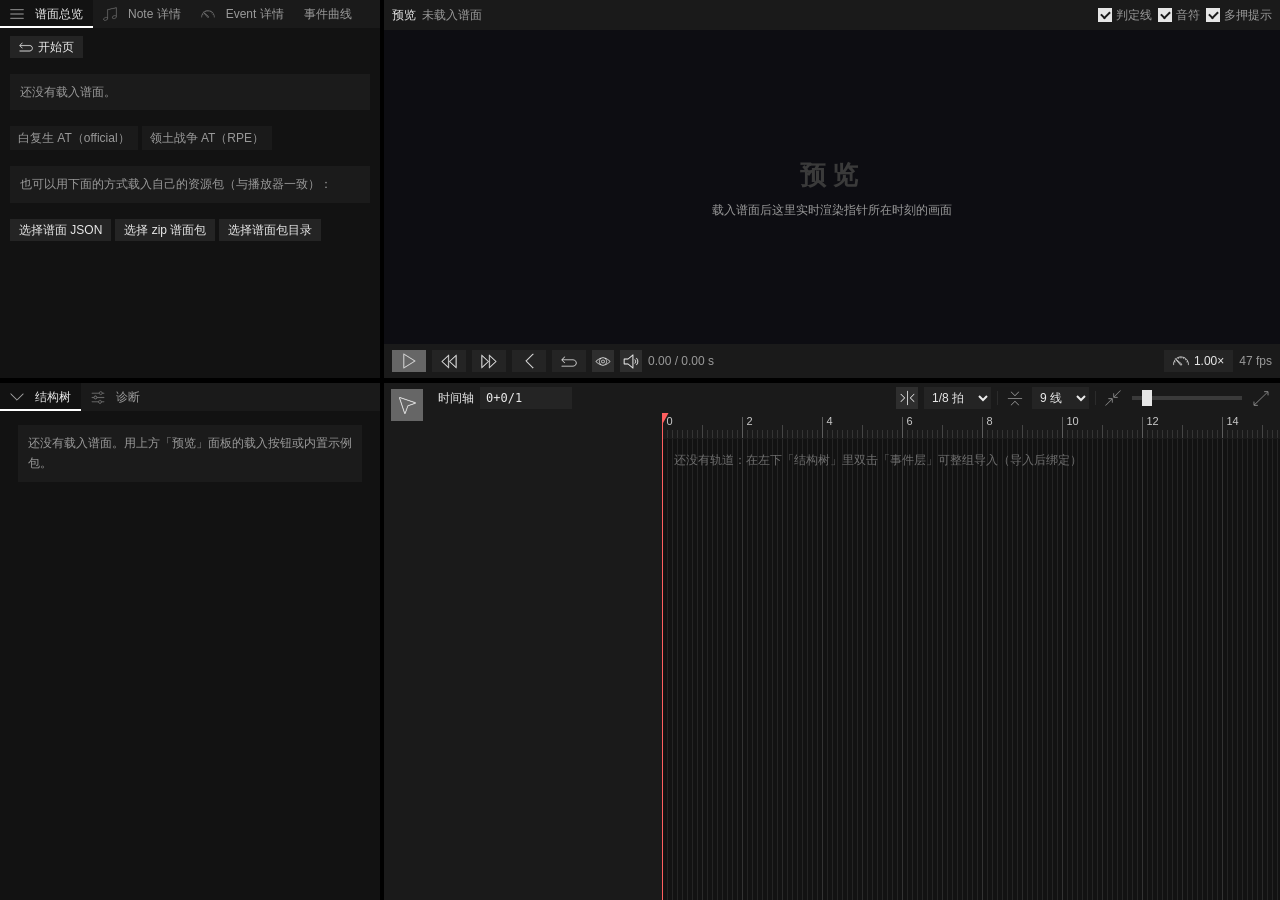
==== edit.html @ 510b6eae "feat(editor): 编辑器骨架 —— 时间轴编辑 + 详情面板 + 事件曲线 界面（edit.html / editor.css，Premiere 风格暗色、无边框直角、主题色白）： - 可拖" ====
<!doctype html>
<html lang="zh-CN" data-editor-version="5">
  <head>
    <meta charset="utf-8" />
    <meta name="viewport" content="width=device-width, initial-scale=1" />
    <title>PhiChart Editor · 编辑器</title>
    <link rel="stylesheet" href="editor.css" />
  </head>
  <body class="ed">
    <!-- ───────────────────────── 上半：左工作区 | 预览 ───────────────────────── -->
    <div class="ed-row" id="ed-top">
      <section class="ed-pane ed-pane-left" id="ed-left-top">
        <div class="ed-tabs" data-tabs="top"></div>
        <div class="ed-tabbody" data-tabbody="top"></div>
      </section>

      <div class="ed-split ed-split-v" id="ed-split-topleft" data-split="topLeft" title="拖动调整宽度"></div>

      <section class="ed-pane ed-pane-grow" id="ed-preview">
        <div class="ed-panebar">
          <span class="ed-panebar-title">预览</span>
          <span class="dim" id="ed-preview-info">未载入谱面</span>
          <span class="grow"></span>
          <label class="dim ed-check"><input type="checkbox" id="ed-show-lines" checked /> 判定线</label>
          <label class="dim ed-check"><input type="checkbox" id="ed-show-notes" checked /> 音符</label>
          <label class="dim ed-check"><input type="checkbox" id="ed-multi-hint" checked /> 多押提示</label>
        </div>
        <div class="ed-preview-wrap">
          <canvas id="ed-canvas"></canvas>
          <div class="ed-preview-empty" id="ed-preview-empty">
            <div class="big">预览</div>
            <div class="dim">载入谱面后这里实时渲染指针所在时刻的画面</div>
          </div>
        </div>
        <div class="ed-preview-bar">
          <button class="ed-btn primary" id="ed-play" title="播放 / 暂停（空格）">▶</button>
          <button class="ed-btn" id="ed-back" title="后退 5s（←）">« 5s</button>
          <button class="ed-btn" id="ed-fwd" title="前进 5s（→）">5s »</button>
          <button class="ed-btn" id="ed-restart" title="重开（R）">↺</button>
          <button class="ed-btn" id="ed-rollback" type="button" title="自动回滚：开启后暂停时指针回到本次播放的起点"></button>
          <button class="ed-iconbtn" id="ed-bg-toggle" type="button" title="背景图开关（默认开启）"></button>
          <button class="ed-iconbtn" id="ed-audio-toggle" type="button" title="音频开关（默认开启）"></button>
          <span class="ed-time" id="ed-time">0.00 / 0.00 s</span>
          <span class="grow"></span>
          <button class="ed-btn" id="ed-rate" title="倍速（[ / ]）">1.00×</button>
          <span class="dim" id="ed-fps"></span>
        </div>
      </section>
    </div>

    <!-- ───────────────────── 上下分隔条（可拖动） ───────────────────── -->
    <div class="ed-split ed-split-h" id="ed-split-main" data-split="main" title="拖动调整上下比例"></div>

    <!-- ─────────────────── 下半：左工作区 | 工具 | 时间轴 ─────────────────── -->
    <div class="ed-row" id="ed-bottom">
      <section class="ed-pane ed-pane-left" id="ed-left-bottom">
        <div class="ed-tabs" data-tabs="bottom"></div>
        <div class="ed-tabbody" data-tabbody="bottom"></div>
      </section>

      <div class="ed-split ed-split-v" id="ed-split-bottomleft" data-split="bottomLeft" title="拖动调整宽度"></div>

      <div class="ed-tools" id="ed-tools" title="工具栏"></div>

      <section class="ed-pane ed-pane-grow" id="ed-timeline">
        <div class="ed-panebar">
          <span class="ed-panebar-title">时间轴</span>
          <input class="ed-beat" id="ed-beat" type="text" value="0+0/1" title="指针所在拍（可编辑：a+b/c，如 12+1/4）" />
          <span class="grow"></span>
          <button class="ed-iconbtn" id="ed-snap" type="button" title="纵向吸附：开启后指针与时间操作以刻度线为最小单位"></button>
          <select class="ed-select" id="ed-tick-div" title="纵向刻度线密度（每拍等分数，分母为整数）"></select>
          <span class="sep"></span>
          <button class="ed-iconbtn" id="ed-pos-snap" type="button" title="横向吸附：开启后音符按 positionX 刻度线对齐"></button>
          <select class="ed-select" id="ed-pos-lines" title="横向刻度线数量（在音符轨取值范围内均匀分布）"></select>
          <span class="sep"></span>
          <button class="ed-iconbtn" id="ed-zoom-out" type="button" title="缩小（Ctrl+滚轮 / 触控板捏合）"></button>
          <input type="range" id="ed-zoom" min="8" max="320" value="40" title="缩放（像素 / 拍）" />
          <button class="ed-iconbtn" id="ed-zoom-in" type="button" title="放大（Ctrl+滚轮 / 触控板捏合）"></button>
        </div>
        <div class="ed-tl">
          <div class="ed-tl-head" id="ed-tl-heads"></div>
          <div class="ed-tl-body" id="ed-tl-body">
            <canvas id="ed-tl-canvas"></canvas>
            <div class="ed-tl-spacer" id="ed-tl-spacer"></div>
          </div>
        </div>
      </section>
    </div>

    <script type="module" src="src/editor/boot.js"></script>
  </body>
</html>
---- editor.css ----
/* ─────────────────────────────────────────────────────────────
   编辑器 UI（Premiere 风格 / 暗色 / 扁平 / 缤纷事件配色）
   仅负责外观与布局；交互逻辑在 src/editor/*.js
   ───────────────────────────────────────────────────────────── */

:root {
  /* 中性灰 / 黑色阶（无边框、直角、扁平） */
  --bg: #000000; /* 页面底色：纯黑 */
  --panel: #121212; /* 面板 */
  --panel-2: #1a1a1a; /* 面板内的条 / 工具栏 */
  --panel-3: #242424; /* 控件 / 悬停 */
  --panel-4: #2e2e2e; /* 激活 */
  --line: rgba(255, 255, 255, 0.08); /* 极淡分隔（不是边框） */
  --line-soft: rgba(255, 255, 255, 0.05);
  --text: #e9e9e9;
  --dim: #9a9a9a;
  --dim-2: #6d6d6d;
  --accent: #ffffff; /* 主题色：白 */
  --accent-2: #cccccc; /* 次要强调：浅灰 */
  --ok: #5fce8f;
  --warn: #ffcc66;
  --danger: #ff6b6b;

  /* 事件配色（保持缤纷，便于区分轨道） */
  --ev-x: #999999;
  --ev-y: #ffd700;
  --ev-alpha: #00fa9a;
  --ev-rotate: #ff1493;
  --ev-speed: #1e90ff;
  --ev-notes: #cfcfcf;
  --ev-hold: #9be7e7;
  --ev-flick: #ff7a7a;

  --ctl-h: 22px; /* 工具条里所有控件的统一高度 */
  --row-h: 42px; /* 轨道高（60px 的 70%） */
  --ruler-h: 26px;
  --heads-w: 232px;
  --tools-w: 46px;
}

* {
  box-sizing: border-box;
}
html,
body {
  height: 100%;
  margin: 0;
}
body.ed {
  display: flex;
  flex-direction: column;
  background: var(--bg);
  color: var(--text);
  font: 12px/1.5 -apple-system, "Segoe UI", "Microsoft YaHei", Roboto, sans-serif;
  overflow: hidden;
  user-select: none;
}
.dim {
  color: var(--dim);
}
.grow {
  flex: 1;
}
button {
  font: inherit;
  color: inherit;
}

/* ── 行 / 面板 ───────────────────────────────────────────── */
.ed-row {
  display: flex;
  min-height: 0;
  overflow: hidden;
}
#ed-top {
  height: 42%;
  flex: 0 0 auto;
}
#ed-bottom {
  flex: 1 1 auto;
  min-height: 120px;
}
.ed-pane {
  display: flex;
  flex-direction: column;
  min-width: 0;
  min-height: 0;
  background: var(--panel);
  overflow: hidden;
}
.ed-pane-left {
  flex: 0 0 auto;
  width: 380px;
}
.ed-pane-grow {
  flex: 1 1 auto;
}
.ed-panebar {
  display: flex;
  align-items: center;
  gap: 6px;
  height: 30px;
  padding: 0 8px;
  background: var(--panel-2);
  border-bottom: 0;
  flex: 0 0 auto;
}
/* 同一行里这些元素一律等高、垂直居中，图标才不会偏 */
.ed-panebar > * {
  height: var(--ctl-h);
  display: inline-flex;
  align-items: center;
}
.ed-panebar > .grow {
  flex: 1 1 auto;
  display: block;
}
.ed-panebar .sep {
  width: 1px;
  height: 14px;
  background: var(--line);
  flex: 0 0 auto;
}
.ed-panebar-title,
.ed-panebar .dim,
.ed-time {
  line-height: var(--ctl-h);
  white-space: nowrap;
}
.ed-check {
  display: inline-flex;
  align-items: center;
  gap: 4px;
  cursor: pointer;
}
.ed-check input {
  accent-color: #d0d0d0;
}

/* 勾选框：自绘（灰阶底 + 白色选中），避免浏览器默认蓝色 */
input[type="checkbox"] {
  appearance: none;
  -webkit-appearance: none;
  width: 14px;
  height: 14px;
  margin: 0;
  align-self: center;
  background: var(--panel-3);
  cursor: pointer;
  flex: 0 0 auto;
}
input[type="checkbox"]:hover {
  background: var(--panel-4);
}
input[type="checkbox"]:checked {
  background: #e6e6e6;
}
input[type="checkbox"]:checked::after {
  content: "";
  display: block;
  width: 7px;
  height: 4px;
  margin: 3px 0 0 3px;
  border-left: 2px solid #1a1a1a;
  border-bottom: 2px solid #1a1a1a;
  transform: rotate(-45deg);
}

/* ── 分隔条 ───────────────────────────────────────────────── */
.ed-split {
  background: var(--bg);
  flex: 0 0 auto;
  position: relative;
}
.ed-split-v {
  width: 4px;
  cursor: col-resize;
}
.ed-split-h {
  height: 5px;
  cursor: row-resize;
}
.ed-split:hover::after,
.ed-split.dragging::after {
  content: "";
  position: absolute;
  inset: 0;
  background: var(--accent);
  opacity: 0.6;
}

/* ── 标签页 ───────────────────────────────────────────────── */
.ed-tabs {
  display: flex;
  align-items: stretch;
  height: 28px;
  background: var(--panel-2);
  border-bottom: 0;
  flex: 0 0 auto;
  overflow-x: auto;
  scrollbar-width: none;
}
.ed-tabs::-webkit-scrollbar {
  display: none;
}
.ed-tab {
  display: inline-flex;
  align-items: center;
  gap: 6px;
  padding: 0 10px;
  color: var(--dim);
  background: transparent;
  border: none;
  border-right: 0;
  cursor: pointer;
  white-space: nowrap;
}
.ed-tab:hover {
  color: var(--text);
  background: var(--panel-3);
}
.ed-tab.active {
  color: var(--text);
  background: var(--panel);
  box-shadow: inset 0 -2px 0 var(--accent);
}
.ed-tab .ico {
  opacity: 0.8;
}
.ed-tabbody {
  flex: 1 1 auto;
  min-height: 0;
  overflow: auto;
}

/* ── 工具列 ───────────────────────────────────────────────── */
.ed-tools {
  width: var(--tools-w);
  flex: 0 0 auto;
  background: var(--panel-2);
  border-left: 0;
  border-right: 0;
  display: flex;
  flex-direction: column;
  align-items: center;
  gap: 4px;
  padding: 6px 0;
  overflow-y: auto;
}
.ed-tool {
  width: 32px;
  height: 32px;
  display: grid;
  place-items: center;
  border-radius: 0;
  border: 0;
  background: transparent;
  color: var(--dim);
  cursor: pointer;
}
.ed-tool:hover {
  background: var(--panel-3);
  color: var(--text);
}
.ed-tool.active {
  background: color-mix(in srgb, var(--accent) 30%, var(--panel-3));
  color: #fff;
}
.ed-tool-sep {
  width: 24px;
  height: 1px;
  background: var(--line);
  margin: 4px 0;
}

/* ── 预览 ─────────────────────────────────────────────────── */
.ed-preview-wrap {
  position: relative;
  overflow: hidden;
  flex: 1 1 auto;
  min-height: 0;
  background: #000000;
  overflow: hidden;
}
/* 预览画布绝对定位：JS 里设置的尺寸不会再反过来改变容器尺寸（否则会形成布局抖动循环） */
#ed-canvas {
  position: absolute;
  inset: 0;
  position: absolute;
  inset: 0;
  width: 100%;
  height: 100%;
  display: block;
}
.ed-preview-empty {
  position: absolute;
  inset: 0;
  display: grid;
  place-content: center;
  text-align: center;
  gap: 6px;
  pointer-events: none;
}
.ed-preview-empty.hidden {
  display: none;
}
.ed-preview-empty .big {
  font-size: 26px;
  font-weight: 700;
  letter-spacing: 6px;
  color: #3a3a3a;
}
.ed-preview-bar {
  display: flex;
  align-items: center;
  gap: 6px;
  height: 34px;
  padding: 0 8px;
  background: var(--panel-2);
  border-top: 0;
  flex: 0 0 auto;
}
.ed-time {
  font-variant-numeric: tabular-nums;
  color: var(--dim);
  min-width: 118px;
}

/* ── 图标（assets/icons 的矢量图，用 CSS mask 上色，跟随 currentColor） ── */
.ic {
  display: inline-block;
  flex: 0 0 auto;
  vertical-align: middle;
  background-color: currentColor;
  -webkit-mask: var(--ic-url) center / contain no-repeat;
  mask: var(--ic-url) center / contain no-repeat;
}
.ed-btn .ic,
.ed-chip .ic,
.ed-tab .ic {
  margin-right: 5px;
}
.ed-btn .ic:only-child,
.ed-tool .ic {
  margin-right: 0;
}

/* ── 按钮 ─────────────────────────────────────────────────── */
.ed-btn {
  height: var(--ctl-h);
  padding: 0 9px;
  display: inline-flex;
  align-items: center;
  justify-content: center;
  gap: 5px;
  border-radius: 0;
  border: 0;
  background: var(--panel-3);
  color: var(--text);
  font: inherit;
  line-height: 1;
  cursor: pointer;
  white-space: nowrap;
}
.ed-btn .ic {
  margin: 0;
}
.ed-btn:hover {
  background: var(--panel-4);
}
.ed-btn:active {
  transform: translateY(1px);
}
.ed-btn.primary {
  background: color-mix(in srgb, var(--accent) 30%, var(--panel-3));
}
.ed-btn.small {
  height: var(--ctl-h);
  padding: 0 7px;
}
input[type="range"] {
  appearance: none;
  -webkit-appearance: none;
  width: 110px;
  height: 4px;
  background: #3a3a3a;
  cursor: pointer;
}
input[type="range"]::-webkit-slider-thumb {
  appearance: none;
  -webkit-appearance: none;
  width: 10px;
  height: 16px;
  background: #e6e6e6;
}
input[type="range"]::-moz-range-thumb {
  width: 10px;
  height: 16px;
  border: 0;
  background: #e6e6e6;
}

/* ── 时间轴 ───────────────────────────────────────────────── */
.ed-tl {
  flex: 1 1 auto;
  min-height: 0;
  display: flex;
  background: var(--panel);
  overflow: hidden;
}
.ed-tl-head {
  width: var(--heads-w);
  flex: 0 0 auto;
  overflow: hidden;
  background: var(--panel-2);
  border-right: 0;
  /* 纵向滚动条统一由右侧 body 提供，这里只跟着同步 scrollTop */
  scrollbar-width: none;
}
.ed-tl-head::-webkit-scrollbar {
  display: none;
}
/* 时间轴本体：原生双向滚动条（纵向看多轨、横向在全曲间快速切换） */
.ed-tl-body {
  position: relative;
  flex: 1 1 auto;
  min-width: 0;
  overflow: scroll;
  background: var(--panel);
}
.ed-tl-body::-webkit-scrollbar {
  width: 14px;
  height: 14px;
}
.ed-tl-body::-webkit-scrollbar-track {
  background: #1a1a1a;
}
.ed-tl-body::-webkit-scrollbar-thumb {
  background: #3a3a3a;
  border-radius: 0;
}
.ed-tl-body::-webkit-scrollbar-thumb:hover {
  background: #4d4d4d;
}
.ed-tl-body::-webkit-scrollbar-corner {
  background: #1a1a1a;
}
.ed-tl-body {
  scrollbar-width: thin;
  scrollbar-color: #3a3a3a #1a1a1a;
}
.ed-tl-spacer {
  position: absolute;
  left: 0;
  top: 0;
  width: 1px;
  height: 1px;
  pointer-events: none;
}
/* 画布贴在滚动容器左上角，滚动时标尺不跟着跑 */
#ed-tl-canvas {
  position: sticky;
  top: 0;
  left: 0;
  display: block;
}
.ed-tl-head-spacer {
  position: sticky;
  top: 0;
  z-index: 2;
  height: var(--ruler-h);
  border-bottom: 0;
  background: var(--panel-3);
}
.ed-track {
  position: relative;
  display: flex;
  align-items: center;
  gap: 6px;
  height: var(--row-h);
  padding: 0 6px 0 0;
  background: var(--panel-2);
  cursor: grab;
  box-sizing: border-box;
}
.ed-track:hover {
  background: var(--panel-3);
}
.ed-track.dragging-track {
  opacity: 0.6;
  cursor: grabbing;
}
.ed-track.drop-before::before {
  content: "";
  position: absolute;
  left: 0;
  right: 0;
  top: -2px;
  height: 2px;
  background: #e6e6e6;
}
.ed-track.selected {
  background: #ffffff12;
}
.ed-track .chip {
  width: 4px;
  height: 100%;
  flex: 0 0 auto;
  background: var(--dim);
}
.ed-track .ed-group-rail {
  width: 2px;
  height: 100%;
  flex: 0 0 auto;
}
.ed-track .ed-group-badge,
.ed-track .ed-group-indent {
  width: 28px;
  flex: 0 0 auto;
  color: var(--dim-2);
}
.ed-track .ed-group-badge {
  height: 18px;
  padding: 0 3px;
  background: var(--panel);
  border: 0;
  border-radius: 0;
  cursor: pointer;
  font-size: 11px;
  line-height: 1;
}
.ed-track .ed-group-badge:hover {
  color: #e6e6e6;
  background: var(--panel-4);
}
.ed-track .ed-track-text {
  flex: 1 1 auto;
  min-width: 0;
  display: flex;
  flex-direction: column;
  justify-content: center;
  gap: 2px;
  line-height: 1.3;
  padding-left: 4px;
}
.ed-track .ed-track-text .l1 {
  overflow: hidden;
  text-overflow: ellipsis;
  white-space: nowrap;
  color: var(--text);
}
.ed-track .ed-track-text .l2 {
  overflow: hidden;
  text-overflow: ellipsis;
  white-space: nowrap;
  color: var(--dim);
  font-size: 11px;
}
.ed-track .count {
  color: var(--dim-2);
  font-variant-numeric: tabular-nums;
}
.ed-track .ed-remove {
  width: 22px;
  height: 22px;
  display: grid;
  place-items: center;
  flex: 0 0 auto;
  border: 0;
  border-radius: 0;
  background: transparent;
  color: var(--dim);
  cursor: pointer;
}
.ed-track .ed-remove:hover {
  background: var(--panel-4);
  color: #ff8f8f;
}

/* 时间轴内的轨道管理条 */
.ed-tl-manage {
  display: flex;
  align-items: center;
  gap: 6px;
  height: 26px;
  padding: 0 8px;
  background: var(--panel-2);
  border-top: 0;
  flex: 0 0 auto;
  overflow-x: auto;
  scrollbar-width: none;
}
.ed-tl-manage::-webkit-scrollbar {
  display: none;
}
.ed-tl-manage .sep {
  width: 1px;
  height: 14px;
  background: var(--line);
  flex: 0 0 auto;
}
.ed-select {
  height: var(--ctl-h);
  padding: 0 4px;
  color: var(--text);
  background: var(--panel-3);
  border: 0;
  border-radius: 0;
  font: inherit;
  cursor: pointer;
}
.ed-track.hidden-track {
  display: none; /* 已去掉隐藏功能，此规则只作兜底 */
}

/* 轨道头下面的空闲区：+ 在结构树中双击以添加 */
.ed-tl-add {
  display: flex;
  align-items: center;
  gap: 6px;
  width: 100%;
  height: 30px;
  margin-top: 6px;
  padding: 0 8px;
  background: transparent;
  border: 0;
  border-radius: 0;
  color: var(--dim-2);
  font: inherit;
  text-align: left;
  cursor: pointer;
}
.ed-tl-add:hover {
  background: var(--panel-3);
  color: var(--dim);
}

/* 时间轴上的拍号输入（a+b/c 格式） */
.ed-beat {
  width: 92px;
  height: var(--ctl-h);
  padding: 0 6px;
  color: var(--text);
  background: var(--panel-3);
  border: 0;
  border-radius: 0;
  font: 12px/1 ui-monospace, Consolas, monospace;
  font-variant-numeric: tabular-nums;
}
.ed-beat:focus {
  outline: none;
  background: #2f2f2f;
}

/* 纯图标按钮里的图标一律 block + 容器居中，彻底消除基线/行高带来的偏移 */
.ed-iconbtn .ic,
.ed-remove .ic,
.caret-btn .ic,
.ed-tool .ic,
.ed-track .ed-remove .ic {
  display: block;
  margin: 0;
}
.ed-tool,
.ed-track .ed-remove,
.caret-btn {
  line-height: 0;
}

/* 音符轨头部的横向刻度控件 */
.ed-pos-controls {
  display: flex;
  align-items: center;
  gap: 4px;
  margin-left: 6px;
}
.ed-pos-controls .ed-select {
  height: 18px;
  width: 56px;
}

/* 轨道头的类型图标 */
.ed-track .ed-track-ico {
  flex: 0 0 auto;
  margin-right: 2px;
}

/* 轨道头列里、组与组之间的 1px 分割线（轨道区不画分割线） */
.ed-group-sep {
  flex: 0 0 auto;
  width: 100%;
  background: #3a3a3a;
  pointer-events: none;
}

/* 纯图标按钮（缩放等）：无背景 */
.ed-iconbtn {
  width: var(--ctl-h);
  height: var(--ctl-h);
  display: inline-flex;
  align-items: center;
  justify-content: center;
  flex: 0 0 auto;
  line-height: 1;
  padding: 0;
  background: transparent;
  border: 0;
  border-radius: 0;
  color: var(--dim);
  cursor: pointer;
}
.ed-iconbtn:hover {
  color: #e6e6e6;
  background: var(--panel-3);
}
.ed-iconbtn.active {
  color: #ffffff;
  background: var(--panel-4);
}

/* 启动失败时的错误面板（避免出现「一片空白」） */
.ed-fatal {
  position: fixed;
  inset: 0;
  z-index: 60;
  display: flex;
  flex-direction: column;
  align-items: flex-start;
  justify-content: center;
  gap: 10px;
  padding: 40px 10vw;
  background: var(--bg);
  color: var(--text);
  overflow: auto;
}
.ed-fatal h2 {
  margin: 0;
  font-size: 16px;
  color: var(--warn);
}
.ed-fatal pre {
  max-width: 100%;
  margin: 0;
  padding: 12px;
  background: var(--panel);
  color: var(--text);
  font: 12px/1.6 ui-monospace, Consolas, monospace;
  white-space: pre-wrap;
  word-break: break-word;
}
.ed-fatal .ed-btn {
  text-decoration: none;
}

/* 拖放载入的提示遮罩 */
.ed-drop-overlay {
  position: fixed;
  inset: 0;
  z-index: 40;
  display: grid;
  place-items: center;
  background: rgba(0, 0, 0, 0.65);
  color: var(--text);
  font-size: 15px;
  letter-spacing: 0.5px;
  pointer-events: none;
}
.ed-drop-overlay.hidden {
  display: none;
}

/* ── Note 详情面板 ─────────────────────────────────────────── */
.ed-note-head {
  display: flex;
  align-items: baseline;
  gap: 10px;
  padding: 4px 2px 10px;
  border-bottom: 1px solid var(--line);
  margin-bottom: 8px;
  flex-wrap: wrap;
}
.ed-note-head .count {
  color: var(--text);
  font-weight: 600;
}
.ed-note-form {
  display: flex;
  flex-direction: column;
  gap: 2px;
}
/* 上一次编辑的结果（避免「改了没反应」的静默失败） */
.ed-action {
  padding: 2px 2px 8px;
  color: var(--ok);
  font-size: 12px;
}
.ed-action.bad {
  color: var(--danger);
}

.ed-note-row {
  display: flex;
  align-items: center;
  gap: 8px;
  min-height: 26px;
}
.ed-note-row > .k {
  flex: 0 0 96px;
  color: var(--dim);
  font-size: 12px;
}
.ed-note-row > .v {
  flex: 1 1 auto;
  display: flex;
  align-items: center;
  gap: 8px;
  min-width: 0;
  flex-wrap: nowrap;
}
/* 行内提示：单行省略，避免把表单挤成好几行（也防止文字被裁掉） */
.ed-note-row > .v > .dim {
  overflow: hidden;
  text-overflow: ellipsis;
  white-space: nowrap;
  min-width: 0;
}
.ed-note-row input.ed-num {
  width: 110px;
  height: var(--ctl-h);
  padding: 0 6px;
  color: var(--text);
  background: var(--panel-3);
  border: 0;
  border-radius: 0;
  font: 12px/1 ui-monospace, Consolas, monospace;
}
.ed-note-row input.ed-num:focus {
  outline: none;
  background: #2f2f2f;
}
.ed-note-row input.ed-num::placeholder {
  color: var(--dim-2);
  font-style: italic;
}
.ed-note-row .ed-select {
  flex: 0 0 150px;
  width: 150px;
}
.ed-note-row .ed-beat {
  flex: 0 0 110px;
  width: 110px;
}
.ed-note-row input.ed-num {
  flex: 0 0 110px;
}

/* 事件值曲线图（左上「事件曲线」页） */
.ed-curve-box {
  flex: 0 1 auto;
  width: min(100%, 720px);
  display: flex;
  flex-direction: column; /* 标题 / 图 / 图例 依次排布，不再互相压住 */
  position: relative;
  overflow: hidden;
}
.ed-curve-box.wide {
  width: min(100%, 640px);
}
.ed-curve {
  position: relative;
  flex: 1 1 auto;
  display: flex;
  flex-direction: column;
  gap: 4px;
  padding: 6px 8px 8px;
  background: var(--panel-2);
  min-height: 0;
}
.ed-curve-title {
  flex: 0 0 auto;
  padding: 4px 8px 2px;
  color: var(--dim);
  font-size: 12px;
}
.ed-curve-svg {
  display: block;
  width: 100%;
  height: auto;
  flex: 0 0 auto; /* 关键：不被 flex 压扁（压扁 + 非等比缩放才会变形） */
  aspect-ratio: 3 / 2; /* 与 viewBox 360×240 同比例：随面板宽度等比放大，不留空白 */
  background: #141414;
  cursor: crosshair;
  touch-action: none;
  user-select: none;
}
.ed-curve-svg.over-handle {
  cursor: grab;
}
.ed-curve-svg.dragging {
  cursor: grabbing;
}
.ed-curve-grid line {
  stroke: #262626;
  stroke-width: 1;
  vector-effect: non-scaling-stroke;
}
.ed-curve-grid line.axis {
  stroke: #3f3f3f;
}
.ed-curve-labels text {
  fill: #8b8b8b;
  font-size: 10px;
  font-family: -apple-system, "Segoe UI", "Microsoft YaHei", sans-serif;
}
.ed-curve-path {
  fill: none;
  stroke: var(--curve-color, #4aa8ff); /* 跟随事件主题色 */
  stroke-width: 2;
  vector-effect: non-scaling-stroke;
}
.ed-curve-guide {
  stroke: rgba(255, 122, 198, 0.6);
  stroke-width: 1;
  stroke-dasharray: 4 3;
  vector-effect: non-scaling-stroke;
}
.ed-curve-inset {
  fill: #1b1b1b;
  stroke: #5a5a5a;
  stroke-width: 1;
  vector-effect: non-scaling-stroke;
}
.ed-curve-inset-diag {
  stroke: #333333;
  stroke-width: 1;
  vector-effect: non-scaling-stroke;
}
.ed-curve-inset-curve {
  fill: none;
  stroke: var(--curve-color, #4aa8ff);
  stroke-width: 2;
  vector-effect: non-scaling-stroke;
}
.ed-curve-labels text.insetlab,
.ed-curve-guides text.insetlab {
  fill: #8b8b8b;
  font-size: 9px;
  font-family: -apple-system, "Segoe UI", "Microsoft YaHei", sans-serif;
}.ed-curve-handle {
  stroke: #0b0b0b;
  stroke-width: 1.5;
  cursor: grab;
  vector-effect: non-scaling-stroke;
}
.ed-curve-handle.start {
  fill: #5fce8f;
}
.ed-curve-handle.end {
  fill: #ffcc66;
}
.ed-curve-handle.bezier {
  fill: #ff7ac6;
}
.ed-curve-handle.active {
  stroke: #ffffff;
  stroke-width: 2;
  cursor: grabbing;
}
.ed-curve-handles text.hlab {
  fill: #ffffff;
  font-size: 10px;
  font-family: -apple-system, "Segoe UI", "Microsoft YaHei", sans-serif;
}
.ed-curve-legend {
  flex: 0 0 auto;
  padding: 2px 8px 4px;
  color: var(--dim-2);
  font-size: 11px;
  font-variant-numeric: tabular-nums;
  white-space: nowrap;
  overflow: hidden;
  text-overflow: ellipsis;
}

/* ── 工作区通用（结构树 / 详情 / 诊断） ─────────────────── */
/* 标签页内容区：必须可滚动，否则内容一多就被裁掉（显示不完全） */
.ed-tabbody {
  flex: 1 1 auto;
  min-height: 0;
  overflow: auto;
  scrollbar-width: thin;
  scrollbar-color: #3a3a3a #1a1a1a;
}
.ed-tabbody::-webkit-scrollbar {
  width: 12px;
  height: 12px;
}
.ed-tabbody::-webkit-scrollbar-thumb {
  background: #3a3a3a;
}
.ed-tabbody::-webkit-scrollbar-track {
  background: #1a1a1a;
}
.ed-scroll {
  padding: 6px 8px 16px;
  min-height: 100%;
}

/* 结构树顶部工具条（原来的提示文字已按需求删除） */
.ed-tree-bar {
  display: flex;
  align-items: center;
  gap: 4px;
  padding-bottom: 6px;
  margin-bottom: 4px;
  background: var(--panel-2);
}
.ed-tree-bar .ed-iconbtn {
  width: auto;
  height: var(--ctl-h);
  padding: 0 8px;
  gap: 5px;
  display: inline-flex;
  align-items: center;
  justify-content: center;
}
.ed-tree-bar .ed-iconbtn .lbl {
  font-size: 12px;
  color: var(--dim);
}
.ed-tree-bar .ed-iconbtn:hover .lbl {
  color: var(--text);
}

/* 行首折叠按钮（fold 图标：展开时朝下，折叠时朝右） */
.caret-btn,
.caret-spacer {
  width: 16px;
  height: 16px;
  flex: 0 0 auto;
  display: grid;
  place-items: center;
}
.caret-btn {
  padding: 0;
  background: transparent;
  border: 0;
  border-radius: 0;
  color: var(--dim);
  cursor: pointer;
}
.caret-btn .ic {
  transition: transform 0.08s linear;
}
.caret-btn.open .ic {
  transform: rotate(90deg);
}
.caret-btn:hover {
  color: #fff;
  background: var(--panel-3);
}
.ed-node {
  display: flex;
  align-items: center;
  gap: 6px;
  height: 22px;
  padding: 0 4px;
  border-radius: 0;
  white-space: nowrap;
  cursor: pointer;
}
.ed-node:hover {
  background: var(--panel-3);
}
.ed-node .caret {
  width: 12px;
  color: var(--dim-2);
  flex: 0 0 auto;
  text-align: center;
}
.ed-node .dot {
  width: 8px;
  height: 8px;
  border-radius: 0;
  flex: 0 0 auto;
  background: var(--dim);
}
.ed-node .label {
  overflow: hidden;
  text-overflow: ellipsis;
}
.ed-node .tag {
  color: var(--dim-2);
  font-variant-numeric: tabular-nums;
}
.ed-node.leaf .label {
  color: var(--dim);
}
.ed-node.selected {
  background: color-mix(in srgb, var(--accent) 18%, transparent);
}
.ed-indent-1 { padding-left: 16px; }
.ed-indent-2 { padding-left: 32px; }
.ed-indent-3 { padding-left: 48px; }

.ed-kv {
  display: grid;
  grid-template-columns: 110px 1fr;
  gap: 2px 10px;
  padding: 8px 10px;
}
.ed-kv .k {
  color: var(--dim);
}
.ed-kv .v {
  font-variant-numeric: tabular-nums;
  word-break: break-all;
}
.ed-hint {
  margin: 8px 10px;
  padding: 8px 10px;
  border-radius: 0;
  background: #ffffff0a;
  color: var(--dim);
  line-height: 1.7;
}
.ed-warn {
  margin: 4px 10px;
  padding: 6px 8px;
  border-radius: 0;
  background: color-mix(in srgb, var(--warn) 15%, transparent);
  color: #ffe6ad;
}
.ed-ok {
  margin: 8px 10px;
  color: var(--ok);
}
.ed-list {
  display: flex;
  flex-wrap: wrap;
  gap: 4px;
  padding: 8px 10px;
}
.ed-chip {
  padding: 3px 8px;
  border-radius: 0;
  border: 0;
  background: var(--panel-2);
  color: var(--dim);
  cursor: pointer;
}
.ed-chip:hover {
  color: var(--text);
  background: var(--panel-4);
}

/* 滚动条（暗色、扁平） */
::-webkit-scrollbar {
  width: 10px;
  height: 10px;
}
::-webkit-scrollbar-track {
  background: var(--panel);
}
::-webkit-scrollbar-thumb {
  background: #3c3c3c;
  border-radius: 0;
  border: 2px solid var(--panel);
}
::-webkit-scrollbar-thumb:hover {
  background: #4d4d4d;
}
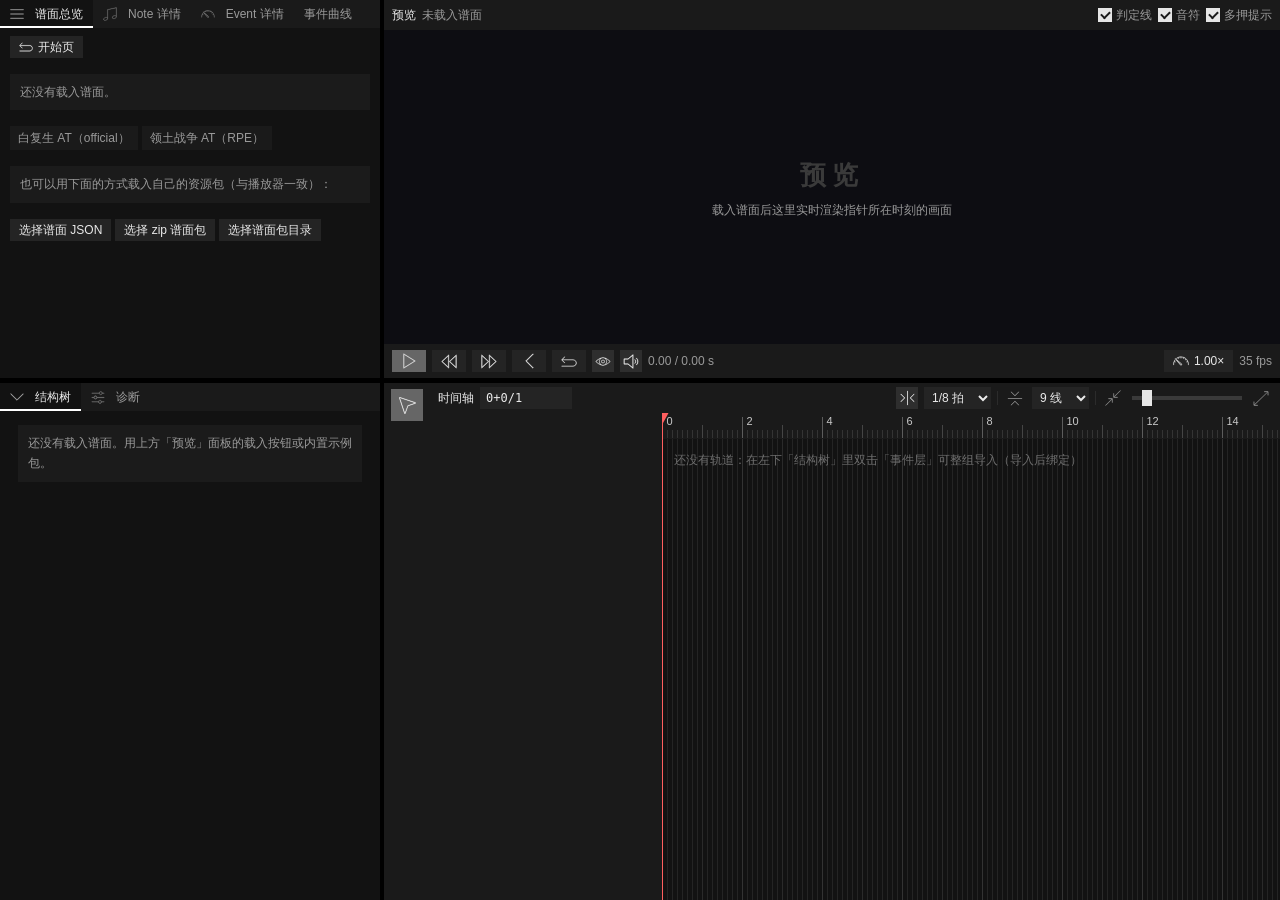
==== commit 1ba38e03: "feat(ui): 首屏加载提示（慢网络下不再是空白骨架） GitHub Pages 首次访问要下载全部模块与贴图（约 3–4 MB），网络慢时会先看到没有文字的空骨架。 现在： - edit.htm" ====
--- a/edit.html
+++ b/edit.html
@@ -7,6 +7,20 @@
     <link rel="stylesheet" href="editor.css" />
   </head>
   <body class="ed">
+    <!-- 脚本就位前只有骨架（工作区全是空的）。首次访问要下载全部模块，慢网络下会停留一会儿，
+         这里给个明确的等待提示；boot.js 启动成功后会移除它（出错时也移除，让错误面板可见）。 -->
+    <div class="ed-loading" id="ed-loading">
+      <div class="ed-loading-box">
+        <div class="ed-loading-title"><span class="ed-loading-dot"></span>正在加载编辑器…</div>
+        <p class="ed-loading-hint">
+          首次打开需要下载脚本与贴图（约 3–4 MB），网络较慢时可能要等十几秒，请稍候 —— 之后再打开会走缓存，快得多。
+        </p>
+        <p class="ed-loading-hint dim">
+          想快一点：改善网络，或在本地用 <code>启动渲染器.cmd</code> / <code>python tools/dev_server.py</code> 打开。
+        </p>
+      </div>
+    </div>
+
     <!-- ───────────────────────── 上半：左工作区 | 预览 ───────────────────────── -->
     <div class="ed-row" id="ed-top">
       <section class="ed-pane ed-pane-left" id="ed-left-top">
--- a/editor.css
+++ b/editor.css
@@ -1170,3 +1170,59 @@
 ::-webkit-scrollbar-thumb:hover {
   background: #4d4d4d;
 }
+
+/* ── 启动等待提示（脚本未就位时覆盖整屏，boot.js 启动后移除）────── */
+.ed-loading {
+  position: fixed;
+  inset: 0;
+  z-index: 100;
+  display: grid;
+  place-items: center;
+  background: var(--bg);
+  padding: 24px;
+}
+.ed-loading-box {
+  max-width: 520px;
+  padding: 20px 22px;
+  background: var(--panel);
+  border: 1px solid var(--line);
+}
+.ed-loading-title {
+  display: flex;
+  align-items: center;
+  gap: 8px;
+  margin-bottom: 10px;
+  color: var(--text);
+  font-size: 14px;
+  font-weight: 600;
+}
+.ed-loading-dot {
+  width: 8px;
+  height: 8px;
+  background: var(--accent);
+  animation: ed-loading-pulse 1.1s ease-in-out infinite;
+}
+.ed-loading-hint {
+  margin: 0 0 6px;
+  color: var(--dim);
+  font-size: 12px;
+  line-height: 1.7;
+}
+.ed-loading-hint.dim {
+  color: var(--dim-2);
+}
+.ed-loading-hint code {
+  padding: 1px 4px;
+  background: var(--panel-3);
+  color: var(--accent-2);
+  font: 12px/1 ui-monospace, Consolas, monospace;
+}
+@keyframes ed-loading-pulse {
+  0%,
+  100% {
+    opacity: 0.25;
+  }
+  50% {
+    opacity: 1;
+  }
+}
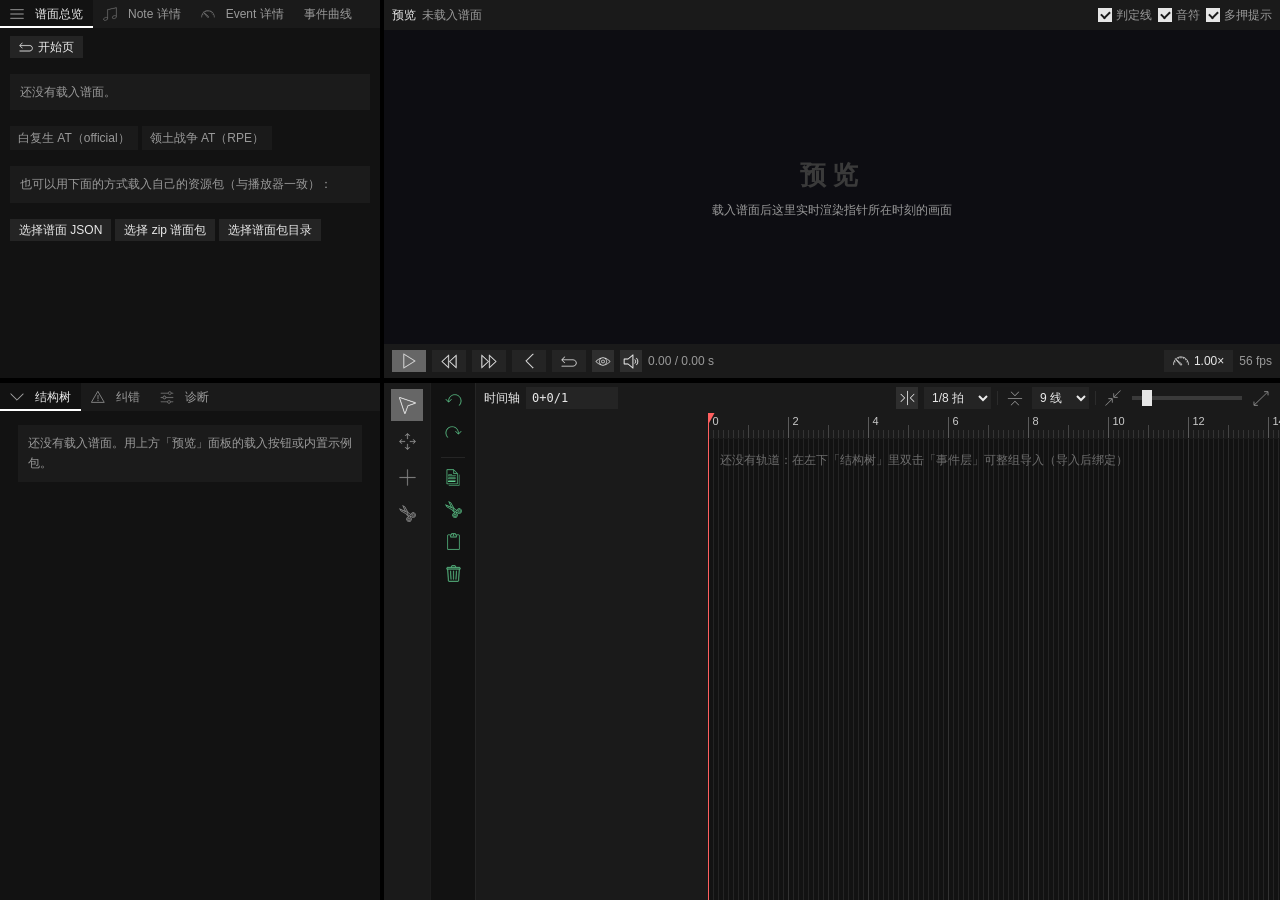
==== commit 7f21d3a4: "feat(editor): 纠错页、拖动写回谱面、复制粘贴与撤销重做 纠错（左下工作区新增「纠错」页 + 标签角标） - 16 条规则：音符/事件重叠、positionX 与事件取值越界、时长非法（含" ====
--- a/edit.html
+++ b/edit.html
@@ -1,5 +1,5 @@
 <!doctype html>
-<html lang="zh-CN" data-editor-version="5">
+<html lang="zh-CN" data-editor-version="6">
   <head>
     <meta charset="utf-8" />
     <meta name="viewport" content="width=device-width, initial-scale=1" />
@@ -75,6 +75,7 @@
       <div class="ed-split ed-split-v" id="ed-split-bottomleft" data-split="bottomLeft" title="拖动调整宽度"></div>
 
       <div class="ed-tools" id="ed-tools" title="工具栏"></div>
+      <div class="ed-tools ed-actions" id="ed-actions" title="编辑操作：撤销 / 重做 / 复制 / 剪切 / 粘贴 / 删除"></div>
 
       <section class="ed-pane ed-pane-grow" id="ed-timeline">
         <div class="ed-panebar">
--- a/editor.css
+++ b/editor.css
@@ -273,6 +273,35 @@
   margin: 4px 0;
 }
 
+/* ── 编辑操作列（撤销 / 重做 / 复制 / 剪切 / 粘贴 / 删除）────── */
+.ed-actions {
+  background: var(--panel);
+  border-left: 1px solid var(--line-soft);
+  border-right: 1px solid var(--line);
+}
+.ed-action {
+  width: 32px;
+  height: 28px;
+  display: grid;
+  place-items: center;
+  border: 0;
+  background: transparent;
+  color: var(--dim);
+  cursor: pointer;
+}
+.ed-action:hover:not(:disabled) {
+  background: var(--panel-3);
+  color: var(--text);
+}
+.ed-action:active:not(:disabled) {
+  background: var(--panel-4);
+}
+.ed-action:disabled {
+  color: var(--dim-2);
+  opacity: 0.45;
+  cursor: default;
+}
+
 /* ── 预览 ─────────────────────────────────────────────────── */
 .ed-preview-wrap {
   position: relative;
@@ -420,6 +449,101 @@
 .ed-tl-head::-webkit-scrollbar {
   display: none;
 }
+/* 时间轴面板：作为「添加」浮窗的定位容器 */
+#ed-timeline {
+  position: relative;
+}
+
+/* ── 「添加」工具的调色板浮窗（可拖动，位置记忆在 localStorage）────── */
+.ed-add-palette {
+  position: absolute;
+  right: 12px;
+  top: 40px;
+  z-index: 20;
+  width: 132px;
+  padding: 6px 8px 8px;
+  background: var(--panel-2);
+  border: 1px solid var(--line);
+  box-shadow: 0 6px 18px rgba(0, 0, 0, 0.55);
+  user-select: none;
+}
+.ed-add-palette.hidden {
+  display: none;
+}
+.ed-add-bar {
+  height: 18px;
+  margin: -2px -4px 6px;
+  padding: 0 4px;
+  color: var(--dim);
+  font-size: 12px;
+  line-height: 18px;
+  cursor: grab;
+}
+.ed-add-bar:active {
+  cursor: grabbing;
+}
+.ed-add-types {
+  display: grid;
+  grid-template-columns: 1fr 1fr;
+  gap: 4px;
+}
+.ed-add-type {
+  display: flex;
+  align-items: center;
+  gap: 4px;
+  height: var(--ctl-h);
+  padding: 0 6px;
+  background: var(--panel-3);
+  border: 0;
+  color: var(--dim);
+  font: inherit;
+  cursor: pointer;
+}
+.ed-add-type img {
+  width: 14px;
+  height: 14px;
+  display: block;
+  opacity: 0.75;
+}
+.ed-add-type.active {
+  background: var(--panel-4);
+  color: var(--text);
+}
+.ed-add-type.active img {
+  opacity: 1;
+}
+.ed-add-len {
+  display: flex;
+  align-items: center;
+  justify-content: space-between;
+  gap: 6px;
+  margin-top: 6px;
+  color: var(--dim);
+  font-size: 12px;
+}
+.ed-add-len.hidden {
+  display: none;
+}
+.ed-add-len input {
+  width: 56px;
+  height: var(--ctl-h);
+  padding: 0 4px;
+  color: var(--text);
+  background: var(--panel-3);
+  border: 0;
+  font: 12px/1 ui-monospace, Consolas, monospace;
+}
+.ed-add-tip {
+  margin: 6px 0 0;
+  color: var(--dim-2);
+  font-size: 11px;
+  line-height: 1.5;
+}
+/* 添加工具的触屏策略与鼠标工具相同：锁掉滚动，点按就是放置 */
+.ed-tl-body.tool-add {
+  touch-action: none;
+}
+
 /* 时间轴本体：原生双向滚动条（纵向看多轨、横向在全曲间快速切换） */
 .ed-tl-body {
   position: relative;
@@ -427,6 +551,20 @@
   min-width: 0;
   overflow: scroll;
   background: var(--panel);
+  /* 鼠标工具：锁掉触屏的原生滚动，单指拖动留给框选 / 拖拽 */
+  touch-action: none;
+}
+/* 移动工具：交给浏览器原生单指滚动（横向 / 纵向都可以），并显示抓手光标 */
+.ed-tl-body.tool-pan {
+  touch-action: pan-x pan-y;
+  cursor: grab;
+}
+/* 剪刀工具：同样锁掉触屏滚动（单击就是切一刀），光标由 JS 在可切/不可切时切换 */
+.ed-tl-body.tool-scissors {
+  touch-action: none;
+}
+.ed-tl-body.tool-pan.panning {
+  cursor: grabbing;
 }
 .ed-tl-body::-webkit-scrollbar {
   width: 14px;
@@ -1171,6 +1309,163 @@
   background: #4d4d4d;
 }
 
+/* ── 纠错页（左下工作区：错误 / 警告列表 + 跳转） ───────────── */
+.ed-lint {
+  display: flex;
+  flex-direction: column;
+  gap: 6px;
+  padding: 8px 10px 12px;
+}
+.ed-lint-bar {
+  padding-bottom: 0;
+  margin-bottom: 0;
+  gap: 8px;
+}
+.ed-lint-tally {
+  padding: 2px 7px;
+  font-size: 11px;
+  background: var(--panel-2);
+  color: var(--dim);
+}
+.ed-lint-tally.errors {
+  color: var(--danger);
+  background: color-mix(in srgb, var(--danger) 14%, transparent);
+}
+.ed-lint-tally.warns {
+  color: var(--warn);
+  background: color-mix(in srgb, var(--warn) 14%, transparent);
+}
+.ed-lint-state {
+  color: var(--dim-2);
+  font-size: 11px;
+  line-height: 1.7;
+}
+.ed-lint-filter {
+  gap: 4px;
+  margin: 0;
+}
+.ed-lint-filter .ed-chip.active {
+  color: var(--text);
+  background: var(--panel-4);
+  box-shadow: inset 0 -2px 0 var(--accent);
+}
+.ed-lint-list {
+  display: flex;
+  flex-direction: column;
+  gap: 2px;
+}
+.ed-lint-group {
+  display: flex;
+  align-items: center;
+  gap: 6px;
+  margin-top: 8px;
+  padding: 3px 6px;
+  background: var(--panel-2);
+  color: var(--dim);
+  font-size: 11px;
+}
+.ed-lint-group::before {
+  content: '';
+  width: 3px;
+  height: 11px;
+  background: var(--dim);
+}
+.ed-lint-group.error::before {
+  background: var(--danger);
+}
+.ed-lint-group.warn::before {
+  background: var(--warn);
+}
+.ed-lint-group .n {
+  margin-left: auto;
+  color: var(--dim-2);
+}
+.ed-lint-item {
+  position: relative;
+  padding: 4px 6px 4px 12px;
+  cursor: pointer;
+  background: var(--panel-2);
+}
+.ed-lint-item::before {
+  content: '';
+  position: absolute;
+  left: 5px;
+  top: 7px;
+  bottom: 7px;
+  width: 3px;
+  background: var(--dim-2);
+}
+.ed-lint-item.error::before {
+  background: var(--danger);
+}
+.ed-lint-item.warn::before {
+  background: var(--warn);
+}
+.ed-lint-item:hover {
+  background: var(--panel-4);
+}
+.ed-lint-item.active {
+  background: var(--panel-4);
+  box-shadow: inset 0 0 0 1px var(--line);
+}
+.ed-lint-item .t {
+  display: flex;
+  align-items: baseline;
+  gap: 6px;
+  flex-wrap: wrap;
+}
+.ed-lint-item .loc {
+  color: var(--text);
+  font-size: 12px;
+}
+.ed-lint-item .tag {
+  color: var(--dim-2);
+  font-size: 11px;
+}
+.ed-lint-item .d {
+  color: var(--dim);
+  font-size: 11px;
+  line-height: 1.6;
+}
+.ed-lint-rules {
+  flex-wrap: wrap;
+  gap: 4px;
+  margin: 0;
+}
+.ed-lint-rule {
+  cursor: default;
+  font-size: 11px;
+  background: var(--panel-2);
+}
+.ed-lint-rule.error {
+  color: color-mix(in srgb, var(--danger) 80%, var(--dim));
+}
+.ed-lint-rule.warn {
+  color: color-mix(in srgb, var(--warn) 80%, var(--dim));
+}
+
+/* 标签页角标（纠错条数） */
+.ed-tab-badge {
+  margin-left: 6px;
+  padding: 0 5px;
+  font-size: 10px;
+  line-height: 15px;
+  background: var(--panel-4);
+  color: var(--dim);
+}
+.ed-tab-badge.bad {
+  background: color-mix(in srgb, var(--danger) 26%, transparent);
+  color: var(--danger);
+}
+.ed-tab-badge.warn {
+  background: color-mix(in srgb, var(--warn) 22%, transparent);
+  color: var(--warn);
+}
+.ed-tab-badge.ok {
+  background: color-mix(in srgb, var(--ok) 22%, transparent);
+  color: var(--ok);
+}
+
 /* ── 启动等待提示（脚本未就位时覆盖整屏，boot.js 启动后移除）────── */
 .ed-loading {
   position: fixed;
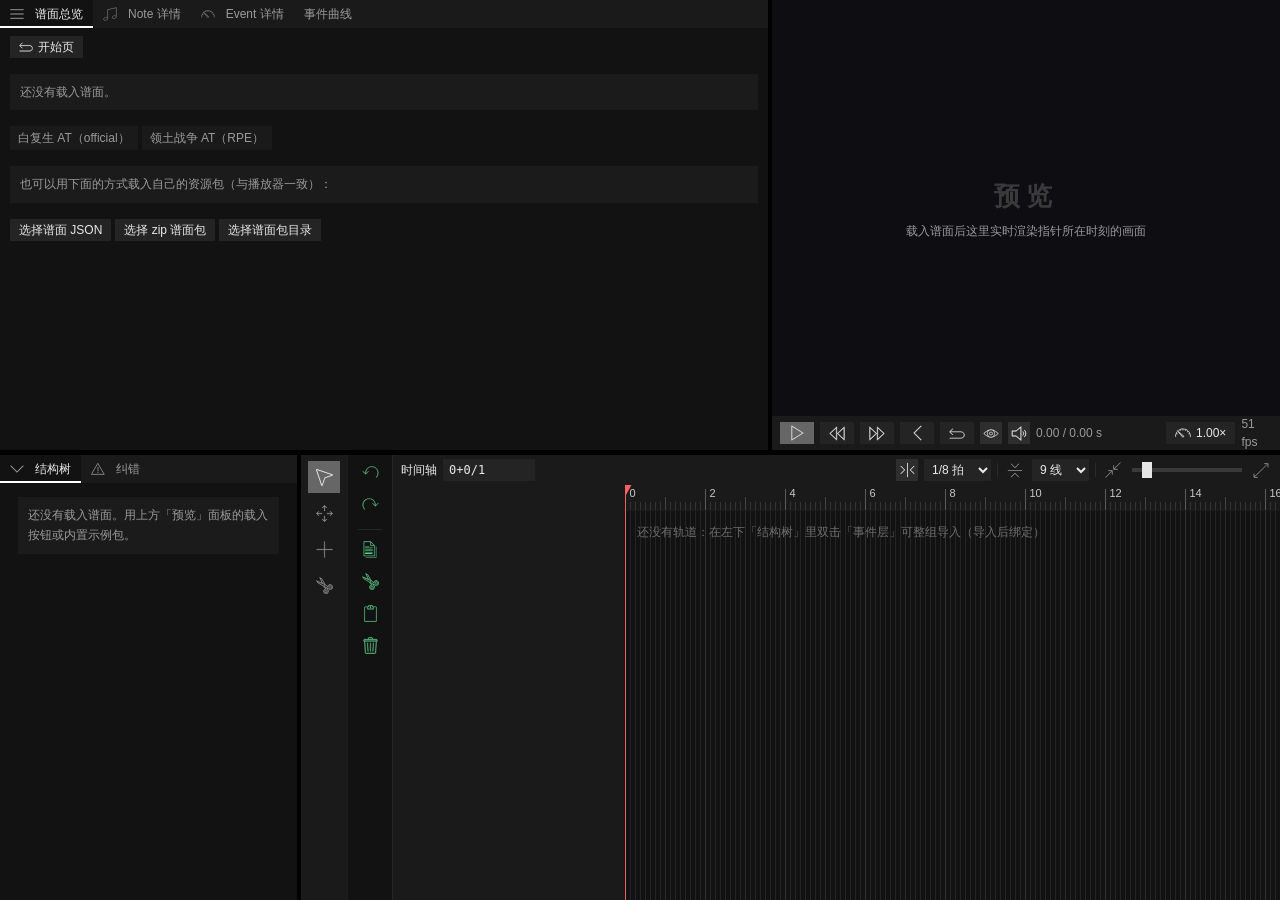
==== commit e5bd0468: "refactor(editor): 去掉预览顶栏、默认布局改比例、诊断页并入纠错页 预览区 - 去掉顶栏：谱面信息行与「判定线 / 音符 / 多押提示」三个显示开关都不要了，画布直接铺满   （信息去" ====
--- a/edit.html
+++ b/edit.html
@@ -31,14 +31,6 @@
       <div class="ed-split ed-split-v" id="ed-split-topleft" data-split="topLeft" title="拖动调整宽度"></div>
 
       <section class="ed-pane ed-pane-grow" id="ed-preview">
-        <div class="ed-panebar">
-          <span class="ed-panebar-title">预览</span>
-          <span class="dim" id="ed-preview-info">未载入谱面</span>
-          <span class="grow"></span>
-          <label class="dim ed-check"><input type="checkbox" id="ed-show-lines" checked /> 判定线</label>
-          <label class="dim ed-check"><input type="checkbox" id="ed-show-notes" checked /> 音符</label>
-          <label class="dim ed-check"><input type="checkbox" id="ed-multi-hint" checked /> 多押提示</label>
-        </div>
         <div class="ed-preview-wrap">
           <canvas id="ed-canvas"></canvas>
           <div class="ed-preview-empty" id="ed-preview-empty">
--- a/editor.css
+++ b/editor.css
@@ -127,15 +127,7 @@
   line-height: var(--ctl-h);
   white-space: nowrap;
 }
-.ed-check {
-  display: inline-flex;
-  align-items: center;
-  gap: 4px;
-  cursor: pointer;
-}
-.ed-check input {
-  accent-color: #d0d0d0;
-}
+/* .ed-check（预览顶栏那三个复选框）已随顶栏移除；需要时再加回来 */
 
 /* 勾选框：自绘（灰阶底 + 白色选中），避免浏览器默认蓝色 */
 input[type="checkbox"] {
@@ -1335,6 +1327,10 @@
   color: var(--warn);
   background: color-mix(in srgb, var(--warn) 14%, transparent);
 }
+.ed-lint-tally.parses {
+  color: var(--dim);
+  background: var(--panel-3);
+}
 .ed-lint-state {
   color: var(--dim-2);
   font-size: 11px;
@@ -1403,6 +1399,9 @@
 }
 .ed-lint-item:hover {
   background: var(--panel-4);
+}
+.ed-lint-item.plain {
+  cursor: default; /* 解析告警没有位置可跳，别显示成可点 */
 }
 .ed-lint-item.active {
   background: var(--panel-4);
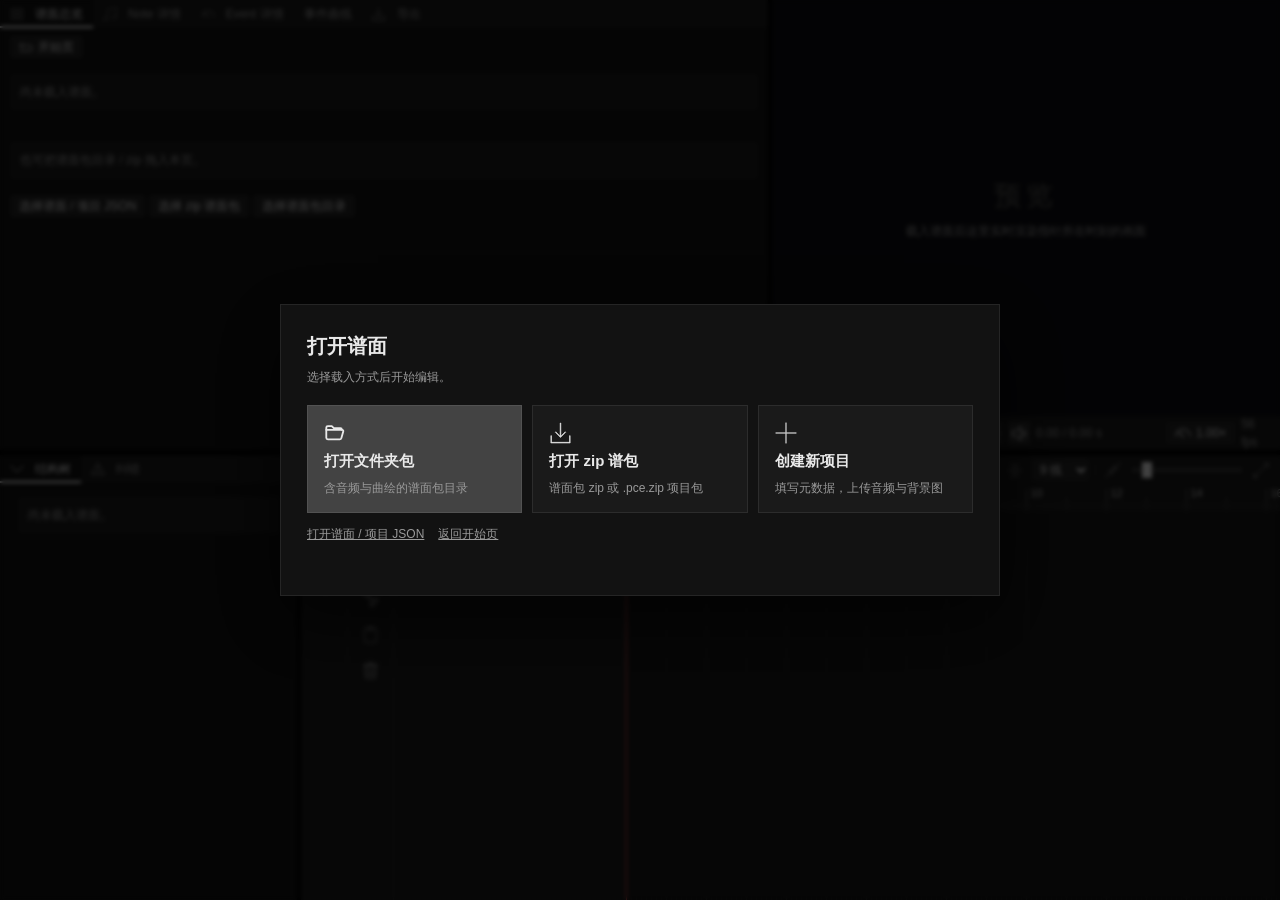
==== commit dde3d304: "feat: 导出与内部项目格式；开始页改版与欢迎流程；界面文案精简 导出 - 官谱 zip / RPE zip / 内部项目 zip 三种导出（core/export-package.js、core/" ====
--- a/edit.html
+++ b/edit.html
@@ -12,12 +12,7 @@
     <div class="ed-loading" id="ed-loading">
       <div class="ed-loading-box">
         <div class="ed-loading-title"><span class="ed-loading-dot"></span>正在加载编辑器…</div>
-        <p class="ed-loading-hint">
-          首次打开需要下载脚本与贴图（约 3–4 MB），网络较慢时可能要等十几秒，请稍候 —— 之后再打开会走缓存，快得多。
-        </p>
-        <p class="ed-loading-hint dim">
-          想快一点：改善网络，或在本地用 <code>启动渲染器.cmd</code> / <code>python tools/dev_server.py</code> 打开。
-        </p>
+        <p class="ed-loading-hint">首次打开需下载脚本与贴图，请稍候。</p>
       </div>
     </div>
 
@@ -43,9 +38,9 @@
           <button class="ed-btn" id="ed-back" title="后退 5s（←）">« 5s</button>
           <button class="ed-btn" id="ed-fwd" title="前进 5s（→）">5s »</button>
           <button class="ed-btn" id="ed-restart" title="重开（R）">↺</button>
-          <button class="ed-btn" id="ed-rollback" type="button" title="自动回滚：开启后暂停时指针回到本次播放的起点"></button>
-          <button class="ed-iconbtn" id="ed-bg-toggle" type="button" title="背景图开关（默认开启）"></button>
-          <button class="ed-iconbtn" id="ed-audio-toggle" type="button" title="音频开关（默认开启）"></button>
+          <button class="ed-btn" id="ed-rollback" type="button" title="暂停时回到播放起点"></button>
+          <button class="ed-iconbtn" id="ed-bg-toggle" type="button" title="背景图"></button>
+          <button class="ed-iconbtn" id="ed-audio-toggle" type="button" title="音频"></button>
           <span class="ed-time" id="ed-time">0.00 / 0.00 s</span>
           <span class="grow"></span>
           <button class="ed-btn" id="ed-rate" title="倍速（[ / ]）">1.00×</button>
@@ -66,23 +61,26 @@
 
       <div class="ed-split ed-split-v" id="ed-split-bottomleft" data-split="bottomLeft" title="拖动调整宽度"></div>
 
-      <div class="ed-tools" id="ed-tools" title="工具栏"></div>
-      <div class="ed-tools ed-actions" id="ed-actions" title="编辑操作：撤销 / 重做 / 复制 / 剪切 / 粘贴 / 删除"></div>
+      <!-- 第五个工作区：工具栏（左列=模式，右列=一次性动作；与时间轴分开的一个独立面板） -->
+      <section class="ed-workspace-tools" id="ed-workspace-tools">
+        <div class="ed-tools" id="ed-tools" title="工具：鼠标 / 移动 / 添加 / 剪刀"></div>
+        <div class="ed-tools" id="ed-actions" title="编辑操作"></div>
+      </section>
 
       <section class="ed-pane ed-pane-grow" id="ed-timeline">
         <div class="ed-panebar">
           <span class="ed-panebar-title">时间轴</span>
-          <input class="ed-beat" id="ed-beat" type="text" value="0+0/1" title="指针所在拍（可编辑：a+b/c，如 12+1/4）" />
+          <input class="ed-beat" id="ed-beat" type="text" value="0+0/1" title="指针所在拍（a+b/c）" />
           <span class="grow"></span>
-          <button class="ed-iconbtn" id="ed-snap" type="button" title="纵向吸附：开启后指针与时间操作以刻度线为最小单位"></button>
-          <select class="ed-select" id="ed-tick-div" title="纵向刻度线密度（每拍等分数，分母为整数）"></select>
+          <button class="ed-iconbtn" id="ed-snap" type="button" title="纵向吸附"></button>
+          <select class="ed-select" id="ed-tick-div" title="纵向刻度密度"></select>
           <span class="sep"></span>
-          <button class="ed-iconbtn" id="ed-pos-snap" type="button" title="横向吸附：开启后音符按 positionX 刻度线对齐"></button>
-          <select class="ed-select" id="ed-pos-lines" title="横向刻度线数量（在音符轨取值范围内均匀分布）"></select>
+          <button class="ed-iconbtn" id="ed-pos-snap" type="button" title="横向吸附"></button>
+          <select class="ed-select" id="ed-pos-lines" title="横向刻度线数量"></select>
           <span class="sep"></span>
-          <button class="ed-iconbtn" id="ed-zoom-out" type="button" title="缩小（Ctrl+滚轮 / 触控板捏合）"></button>
-          <input type="range" id="ed-zoom" min="8" max="320" value="40" title="缩放（像素 / 拍）" />
-          <button class="ed-iconbtn" id="ed-zoom-in" type="button" title="放大（Ctrl+滚轮 / 触控板捏合）"></button>
+          <button class="ed-iconbtn" id="ed-zoom-out" type="button" title="缩小"></button>
+          <input type="range" id="ed-zoom" min="8" max="320" value="40" title="缩放" />
+          <button class="ed-iconbtn" id="ed-zoom-in" type="button" title="放大"></button>
         </div>
         <div class="ed-tl">
           <div class="ed-tl-head" id="ed-tl-heads"></div>
@@ -94,6 +92,9 @@
       </section>
     </div>
 
+    <!-- 载入后的一次性提醒（解析告警等）：出现几秒后自动消失，也可以点掉 -->
+    <div class="ed-toast hidden" id="ed-toast"></div>
+
     <script type="module" src="src/editor/boot.js"></script>
   </body>
 </html>
--- a/editor.css
+++ b/editor.css
@@ -41,6 +41,23 @@
 * {
   box-sizing: border-box;
 }
+
+/* iOS / 触屏：双击或长按会触发系统级文字框选、「拷贝」气泡、双击缩放 —— 编辑器里一律禁用。
+   （输入框要保持可选可编辑，所以单独放回来。）另外去掉点击时的灰色高亮。 */
+html,
+body {
+  -webkit-user-select: none;
+  user-select: none;
+  -webkit-touch-callout: none;
+  -webkit-tap-highlight-color: transparent;
+  touch-action: manipulation;
+}
+input,
+textarea,
+select {
+  -webkit-user-select: text;
+  user-select: text;
+}
 html,
 body {
   height: 100%;
@@ -225,13 +242,26 @@
   overflow: auto;
 }
 
-/* ── 工具列 ───────────────────────────────────────────────── */
+/* ── 工作区焦点：点一下哪块工作区，哪块亮 1px 描边 ─────────────
+   用 outline 而不是 border/box-shadow：不占布局（不会让内容跳 1px），
+   而且它画在子元素之上，预览那块的黑画布压不住。 */
+.ed-pane.focused {
+  outline: 1px solid color-mix(in srgb, var(--accent) 45%, transparent);
+  outline-offset: -1px;
+}
+
+/* ── 第五个工作区：工具栏（两列，样式完全一致）─────────────────
+   与时间轴分开的一块独立面板：容器负责背景与右侧分界，两列本身只有宽度与排列。 */
+.ed-workspace-tools {
+  flex: 0 0 auto;
+  display: flex;
+  align-items: flex-start;
+  background: var(--panel-2);
+  border-right: 1px solid var(--line);
+}
 .ed-tools {
   width: var(--tools-w);
   flex: 0 0 auto;
-  background: var(--panel-2);
-  border-left: 0;
-  border-right: 0;
   display: flex;
   flex-direction: column;
   align-items: center;
@@ -239,6 +269,12 @@
   padding: 6px 0;
   overflow-y: auto;
 }
+/* 两列之间一条极淡的分界（两列各自样式完全一致） */
+.ed-tools + .ed-tools {
+  border-left: 1px solid var(--line-soft);
+}
+/* 两列的按钮都是 .ed-tool（模式列额外有 .active 高亮，动作列只有 :disabled 灰态）。
+   注意别用 .ed-action —— 那个类名是详情面板「上一次编辑结果」那行在用。 */
 .ed-tool {
   width: 32px;
   height: 32px;
@@ -250,13 +286,21 @@
   color: var(--dim);
   cursor: pointer;
 }
-.ed-tool:hover {
+.ed-tool:hover:not(:disabled) {
   background: var(--panel-3);
   color: var(--text);
 }
 .ed-tool.active {
   background: color-mix(in srgb, var(--accent) 30%, var(--panel-3));
   color: #fff;
+}
+.ed-tool:active:not(:disabled) {
+  background: var(--panel-4);
+}
+.ed-tool:disabled {
+  color: var(--dim-2);
+  opacity: 0.45;
+  cursor: default;
 }
 .ed-tool-sep {
   width: 24px;
@@ -265,33 +309,47 @@
   margin: 4px 0;
 }
 
-/* ── 编辑操作列（撤销 / 重做 / 复制 / 剪切 / 粘贴 / 删除）────── */
-.ed-actions {
-  background: var(--panel);
-  border-left: 1px solid var(--line-soft);
-  border-right: 1px solid var(--line);
-}
-.ed-action {
-  width: 32px;
-  height: 28px;
-  display: grid;
-  place-items: center;
+/* ── 载入后的一次性提醒（toast）───────────────────────────────── */
+.ed-toast {
+  position: fixed;
+  top: 12px;
+  right: 12px;
+  z-index: 60;
+  max-width: 440px;
+  padding: 10px 12px;
+  background: var(--panel-3);
+  box-shadow: 0 6px 24px #000000aa;
+  color: var(--text);
+  line-height: 1.7;
+}
+.ed-toast.hidden {
+  display: none;
+}
+.ed-toast .title {
+  display: flex;
+  align-items: center;
+  gap: 8px;
+  color: var(--warn);
+}
+.ed-toast .title button {
+  margin-left: auto;
   border: 0;
   background: transparent;
   color: var(--dim);
   cursor: pointer;
 }
-.ed-action:hover:not(:disabled) {
-  background: var(--panel-3);
-  color: var(--text);
-}
-.ed-action:active:not(:disabled) {
-  background: var(--panel-4);
-}
-.ed-action:disabled {
+.ed-toast .title button:hover {
+  color: var(--text);
+}
+.ed-toast ul {
+  margin: 6px 0 0;
+  padding-left: 18px;
+  color: var(--dim);
+}
+.ed-toast .foot {
+  margin-top: 6px;
   color: var(--dim-2);
-  opacity: 0.45;
-  cursor: default;
+  font-size: 11px;
 }
 
 /* ── 预览 ─────────────────────────────────────────────────── */
@@ -1162,6 +1220,33 @@
   color: var(--text);
 }
 
+/* 行尾小图标按钮（结构树里「新增事件层 / 删除事件层」） */
+.ed-node-btn {
+  width: 16px;
+  height: 16px;
+  display: grid;
+  place-items: center;
+  border: 0;
+  background: transparent;
+  color: var(--dim-2);
+  cursor: pointer;
+}
+.ed-node-btn:hover:not(:disabled) {
+  color: var(--text);
+  background: var(--panel-3);
+}
+.ed-node-btn:disabled {
+  opacity: 0.35;
+  cursor: default;
+}
+/* 结构树里的按钮要贴着行的右端（一行里有多个时后面的紧挨着） */
+.ed-node .ed-node-btn {
+  margin-left: auto;
+}
+.ed-node .ed-node-btn + .ed-node-btn {
+  margin-left: 6px;
+}
+
 /* 行首折叠按钮（fold 图标：展开时朝下，折叠时朝右） */
 .caret-btn,
 .caret-spacer {
@@ -1327,10 +1412,7 @@
   color: var(--warn);
   background: color-mix(in srgb, var(--warn) 14%, transparent);
 }
-.ed-lint-tally.parses {
-  color: var(--dim);
-  background: var(--panel-3);
-}
+
 .ed-lint-state {
   color: var(--dim-2);
   font-size: 11px;
@@ -1400,9 +1482,7 @@
 .ed-lint-item:hover {
   background: var(--panel-4);
 }
-.ed-lint-item.plain {
-  cursor: default; /* 解析告警没有位置可跳，别显示成可点 */
-}
+
 .ed-lint-item.active {
   background: var(--panel-4);
   box-shadow: inset 0 0 0 1px var(--line);
@@ -1520,3 +1600,183 @@
     opacity: 1;
   }
 }
+
+/* ── 导出页（左上工作区：官谱 zip / RPE zip / 内部项目 + 打开项目） ───────────── */
+.ed-export {
+  display: flex;
+  flex-direction: column;
+  gap: 2px;
+  padding-bottom: 12px;
+}
+.ed-export-bar {
+  gap: 6px;
+}
+.ed-export-result {
+  padding: 0 10px;
+}
+.ed-export-result .ed-ok,
+.ed-export-result .ed-warn,
+.ed-export-result .ed-hint {
+  margin: 4px 0;
+}
+.ed-export-warns {
+  margin: 4px 0 0;
+  padding-left: 18px;
+  color: var(--dim);
+  line-height: 1.7;
+}
+.ed-export-detail {
+  margin: 4px 0 0;
+  padding-left: 18px;
+  color: var(--dim-2);
+  line-height: 1.6;
+}
+
+/* ── 欢迎弹窗（进入编辑器先要求打开内容；没载入前编辑器是锁住的） ───────────── */
+.ed-welcome {
+  position: fixed;
+  inset: 0;
+  z-index: 200;
+  display: grid;
+  place-items: center;
+  padding: 24px;
+  background: rgba(0, 0, 0, 0.72);
+  backdrop-filter: blur(2px);
+}
+.ed-welcome.hidden {
+  display: none;
+}
+.ed-welcome-box {
+  width: min(720px, 100%);
+  max-height: 92vh;
+  overflow: auto;
+  padding: 26px 26px 22px;
+  background: var(--panel);
+  border: 1px solid var(--line);
+  box-shadow: 0 24px 64px rgba(0, 0, 0, 0.6);
+}
+.ed-welcome-title {
+  font-size: 20px;
+  font-weight: 600;
+  margin-bottom: 6px;
+}
+.ed-welcome-sub {
+  color: var(--dim);
+  line-height: 1.7;
+  margin-bottom: 18px;
+}
+.ed-welcome-actions {
+  display: grid;
+  grid-template-columns: repeat(auto-fit, minmax(190px, 1fr));
+  gap: 10px;
+}
+.ed-welcome-actions.hidden,
+.ed-welcome-alt.hidden {
+  display: none;
+}
+.ed-welcome-card {
+  display: flex;
+  flex-direction: column;
+  align-items: flex-start;
+  gap: 6px;
+  padding: 16px 16px 14px;
+  text-align: left;
+  border: 1px solid var(--line);
+  background: var(--panel-2);
+  color: var(--text);
+  cursor: pointer;
+}
+.ed-welcome-card:hover {
+  background: var(--panel-4);
+}
+.ed-welcome-card.primary {
+  background: color-mix(in srgb, var(--accent) 18%, var(--panel-2));
+}
+.ed-welcome-card-title {
+  font-size: 15px;
+  font-weight: 600;
+}
+.ed-welcome-card-desc {
+  color: var(--dim);
+  font-size: 12px;
+  line-height: 1.6;
+}
+.ed-welcome-alt {
+  margin-top: 12px;
+}
+.ed-welcome-link {
+  padding: 0;
+  border: 0;
+  background: none;
+  color: var(--dim);
+  text-decoration: underline;
+  cursor: pointer;
+}
+.ed-welcome-link:hover {
+  color: var(--text);
+}
+.ed-welcome-status {
+  margin-top: 12px;
+  color: var(--dim);
+  min-height: 18px;
+}
+.ed-welcome-status.error {
+  color: var(--warn);
+}
+.ed-welcome-status.ok {
+  color: var(--ok);
+}
+
+/* 新建项目表单 */
+.ed-newproj {
+  margin-top: 18px;
+  border-top: 1px solid var(--line);
+  padding-top: 16px;
+}
+.ed-newproj.hidden {
+  display: none;
+}
+.ed-newproj-title {
+  font-weight: 600;
+  margin-bottom: 10px;
+}
+.ed-newproj-grid {
+  display: grid;
+  grid-template-columns: repeat(auto-fit, minmax(200px, 1fr));
+  gap: 10px;
+}
+.ed-newproj-field {
+  display: flex;
+  flex-direction: column;
+  gap: 4px;
+  color: var(--dim);
+}
+.ed-newproj-field input {
+  padding: 5px 7px;
+  border: 1px solid var(--line);
+  background: var(--panel-3);
+  color: var(--text);
+}
+.ed-newproj-media {
+  display: grid;
+  grid-template-columns: repeat(auto-fit, minmax(240px, 1fr));
+  gap: 10px;
+  margin-top: 12px;
+}
+.ed-newproj-pick {
+  display: flex;
+  align-items: center;
+  gap: 8px;
+}
+.ed-newproj-pick .k {
+  color: var(--dim);
+  min-width: 84px;
+}
+.ed-newproj-pick .v {
+  word-break: break-all;
+}
+.ed-newproj-actions {
+  display: flex;
+  gap: 8px;
+  margin: 16px 0 4px;
+}
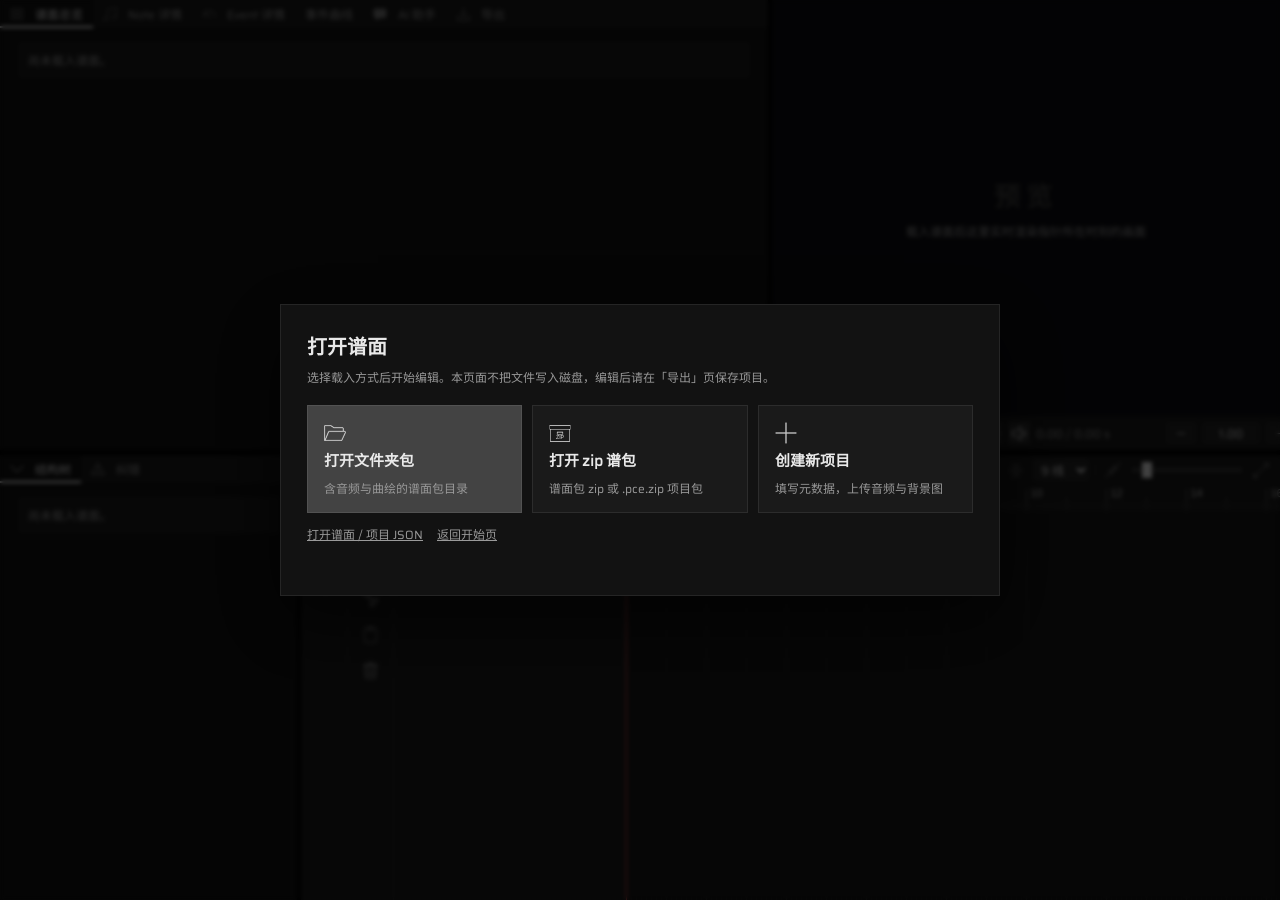
==== commit 9d96e1be: "feat(editor): 倍速改挡位+可输入；触控板竖向也横滚；判定线编号统一从 0 起；测试提速 8 倍 按反馈做五件事：  1) 测试：app-smoke 从 21.4s 降到 2.7s    " ====
--- a/edit.html
+++ b/edit.html
@@ -43,7 +43,17 @@
           <button class="ed-iconbtn" id="ed-audio-toggle" type="button" title="音频"></button>
           <span class="ed-time" id="ed-time">0.00 / 0.00 s</span>
           <span class="grow"></span>
-          <button class="ed-btn" id="ed-rate" title="倍速（[ / ]）">1.00×</button>
+          <!-- 倍速：−/+ 按挡位步进，中间可直接输入倍率（回车或失焦生效） -->
+          <button class="ed-btn" id="ed-rate-down" type="button" title="减速（[）">−</button>
+          <input
+            class="ed-num ed-rate-input"
+            id="ed-rate"
+            type="text"
+            inputmode="decimal"
+            value="1.00"
+            title="倍速：直接输入倍率后回车（[ / ] 按挡位调整）"
+          />
+          <button class="ed-btn" id="ed-rate-up" type="button" title="加速（]）">＋</button>
           <span class="dim" id="ed-fps"></span>
         </div>
       </section>
--- a/editor.css
+++ b/editor.css
@@ -3,8 +3,23 @@
    仅负责外观与布局；交互逻辑在 src/editor/*.js
    ───────────────────────────────────────────────────────────── */
 
+/* 字体与播放器（styles.css）一致：assets/phigros.ttf。
+   该文件是**裁剪过的子集**（原字体 8.8 MB → 约 200 KB，只保留界面用到的数字、拉丁字母、
+   标点与文案里的汉字），改界面文案后重新生成一次：python tools/subset_font.py --source <完整字体>
+   没覆盖到的字形（例如谱面标题、判定线名里的生僻汉字）回退到字体栈后面的系统字体。 */
+@font-face {
+  font-family: 'Phigros';
+  src: url('assets/phigros.ttf') format('truetype');
+  font-weight: 400;
+  font-style: normal;
+  font-display: swap;
+}
+
 :root {
   /* 中性灰 / 黑色阶（无边框、直角、扁平） */
+  /* 编辑器**刻意**是暗色（项目要求：Photoshop 风格），所以显式声明 color-scheme: dark ——
+     否则浅色系统下原生控件（select / range / checkbox / 滚动条）会渲染成白色，和暗色界面打架 */
+  color-scheme: dark;
   --bg: #000000; /* 页面底色：纯黑 */
   --panel: #121212; /* 面板 */
   --panel-2: #1a1a1a; /* 面板内的条 / 工具栏 */
@@ -36,6 +51,10 @@
   --ruler-h: 26px;
   --heads-w: 232px;
   --tools-w: 46px;
+
+  /* 与播放器同一套字体栈：Phigros 优先，中文与缺失字形回退系统字体。
+     等宽读数（时间码 / BPM / 数值框）仍单独指定 monospace，不受这里影响。 */
+  --font-ui: 'Phigros', -apple-system, "Segoe UI", "Microsoft YaHei", Roboto, system-ui, sans-serif;
 }
 
 * {
@@ -68,7 +87,7 @@
   flex-direction: column;
   background: var(--bg);
   color: var(--text);
-  font: 12px/1.5 -apple-system, "Segoe UI", "Microsoft YaHei", Roboto, sans-serif;
+  font: 12px/1.5 var(--font-ui);
   overflow: hidden;
   user-select: none;
 }
@@ -98,6 +117,7 @@
   min-height: 120px;
 }
 .ed-pane {
+  position: relative; /* 快速切线（.ed-quick-line）等覆盖层以面板为定位基准 */
   display: flex;
   flex-direction: column;
   min-width: 0;
@@ -403,6 +423,28 @@
   font-variant-numeric: tabular-nums;
   color: var(--dim);
   min-width: 118px;
+}
+
+/* 倍速输入框：与两侧 −/＋ 按钮同高、宽度固定，居中显示（可直接写倍率） */
+.ed-rate-input {
+  width: 58px;
+  height: var(--ctl-h);
+  text-align: center;
+  background: var(--panel-3);
+  color: var(--text);
+  border: 0;
+  border-radius: 4px;
+  font-variant-numeric: tabular-nums;
+  font: inherit;
+  padding: 0 4px;
+}
+.ed-rate-input:focus {
+  background: var(--panel-4);
+  outline: 1px solid var(--accent-2);
+}
+.ed-rate-input::selection {
+  background: var(--accent-2);
+  color: #000;
 }
 
 /* ── 图标（assets/icons 的矢量图，用 CSS mask 上色，跟随 currentColor） ── */
@@ -678,6 +720,24 @@
   opacity: 0.6;
   cursor: grabbing;
 }
+/* 刚从结构树加进来的轨道：轨道头闪一下（与画布上的整行高亮同步，1.2s 后由 JS 去掉该类）
+   主题色是白：这里是「闪白 + 轻微推入」，不再用旧的蓝色 */
+.ed-track.ed-track-new {
+  animation: ed-track-new 1.2s ease-out;
+}
+@keyframes ed-track-new {
+  0% {
+    background: rgba(255, 255, 255, 0.28);
+    transform: translateX(-10px);
+  }
+  30% {
+    transform: translateX(0);
+  }
+  100% {
+    background: var(--panel-2);
+    transform: translateX(0);
+  }
+}
 .ed-track.drop-before::before {
   content: "";
   position: absolute;
@@ -1041,6 +1101,39 @@
 .ed-note-row input.ed-num {
   flex: 0 0 110px;
 }
+/* 谱面总览的元数据文本行：占满剩余宽度 */
+.ed-note-row input.ed-text {
+  flex: 1 1 auto;
+  width: auto;
+  min-width: 0;
+  height: var(--ctl-h);
+  padding: 0 6px;
+  color: var(--text);
+  background: var(--panel-3);
+  border: 0;
+  border-radius: 0;
+  font-family: var(--font-ui);
+}
+.ed-note-row input.ed-text:focus {
+  outline: none;
+  background: #2f2f2f;
+}
+.ed-note-row input.ed-text::placeholder {
+  color: var(--dim-2);
+}
+/* 同一行里并排两个输入（颜色事件的 起始 → 结束） */
+.ed-note-row .ed-inline {
+  display: flex;
+  align-items: center;
+  gap: 6px;
+}
+/* 颜色事件的预览色块 */
+.ed-color-swatch {
+  width: 96px;
+  height: var(--ctl-h);
+  border: 1px solid var(--line);
+  background: var(--panel-3);
+}
 
 /* 事件值曲线图（左上「事件曲线」页） */
 .ed-curve-box {
@@ -1081,6 +1174,66 @@
   touch-action: none;
   user-select: none;
 }
+/* 事件曲线页：整页统一深色背景，曲线铺满（不含任何说明文字，见 curve-tab.js） */
+.ed-scroll.ed-curve-page {
+  display: flex;
+  flex-direction: column;
+  height: 100%;
+  min-height: 0;
+  overflow: hidden;
+  padding: 0;
+  gap: 0;
+  background: #141414;
+}
+.ed-curve-page > * {
+  flex: 0 0 auto;
+}
+.ed-curve-page .ed-curve-box {
+  flex: 1 1 auto;
+  min-height: 0;
+  width: 100%;
+  max-width: none;
+  background: #141414;
+}
+.ed-curve-page .ed-curve {
+  flex: 1 1 auto;
+  min-height: 0;
+  padding: 0;
+  gap: 0;
+  background: #141414;
+}
+.ed-curve-page .ed-curve-title,
+.ed-curve-page .ed-curve-legend {
+  display: none;
+}
+.ed-curve-page .ed-curve-svg {
+  flex: 1 1 auto;
+  min-height: 0;
+  width: 100%;
+  height: auto;
+  aspect-ratio: auto;
+  margin: 0;
+  background: #141414;
+}
+/* 相邻事件的取值：虚线 + 右端标签；吸附时高亮 */
+.ed-curve-neighbor {
+  stroke: #8a8f98;
+  stroke-width: 1;
+  stroke-dasharray: 4 4;
+  opacity: 0.75;
+}
+.ed-curve-neighbor.snap {
+  stroke: var(--accent);
+  opacity: 1;
+}
+.ed-curve-guides text.nlab {
+  fill: #8a8f98;
+  font-size: 10px;
+}
+.ed-curve-guides text.nlab.snap {
+  fill: var(--accent);
+}
+
 .ed-curve-svg.over-handle {
   cursor: grab;
 }
@@ -1098,7 +1251,7 @@
 .ed-curve-labels text {
   fill: #8b8b8b;
   font-size: 10px;
-  font-family: -apple-system, "Segoe UI", "Microsoft YaHei", sans-serif;
+  font-family: var(--font-ui);
 }
 .ed-curve-path {
   fill: none;
@@ -1133,7 +1286,7 @@
 .ed-curve-guides text.insetlab {
   fill: #8b8b8b;
   font-size: 9px;
-  font-family: -apple-system, "Segoe UI", "Microsoft YaHei", sans-serif;
+  font-family: var(--font-ui);
 }.ed-curve-handle {
   stroke: #0b0b0b;
   stroke-width: 1.5;
@@ -1157,7 +1310,7 @@
 .ed-curve-handles text.hlab {
   fill: #ffffff;
   font-size: 10px;
-  font-family: -apple-system, "Segoe UI", "Microsoft YaHei", sans-serif;
+  font-family: var(--font-ui);
 }
 .ed-curve-legend {
   flex: 0 0 auto;
@@ -1293,13 +1446,6 @@
   flex: 0 0 auto;
   text-align: center;
 }
-.ed-node .dot {
-  width: 8px;
-  height: 8px;
-  border-radius: 0;
-  flex: 0 0 auto;
-  background: var(--dim);
-}
 .ed-node .label {
   overflow: hidden;
   text-overflow: ellipsis;
@@ -1543,6 +1689,29 @@
 .ed-tab-badge.ok {
   background: color-mix(in srgb, var(--ok) 22%, transparent);
   color: var(--ok);
+}
+
+/* 「未保存」角标：沿用角标的警示色（与第一版一致），只加缓慢闪烁。
+   不用高饱和渐变/加粗——那会像「需要付费解锁」的标记。 */
+.ed-tab-badge.unsaved {
+  background: color-mix(in srgb, var(--warn) 22%, transparent);
+  color: var(--warn);
+  animation: ed-unsaved-blink 3s ease-in-out infinite;
+}
+@keyframes ed-unsaved-blink {
+  0%,
+  100% {
+    opacity: 1;
+  }
+  50% {
+    opacity: 0.45;
+  }
+}
+@media (prefers-reduced-motion: reduce) {
+  .ed-tab-badge.unsaved {
+    animation: none;
+    opacity: 1;
+  }
 }
 
 /* ── 启动等待提示（脚本未就位时覆盖整屏，boot.js 启动后移除）────── */
@@ -1727,6 +1896,44 @@
   color: var(--ok);
 }
 
+/* 草稿恢复卡片：启动时若浏览器本地有未保存的草稿 */
+.ed-welcome-draft {
+  flex-direction: row;
+  align-items: center;
+  justify-content: space-between;
+  gap: 10px;
+  margin-bottom: 12px;
+  border-color: color-mix(in srgb, var(--warn) 40%, var(--line));
+  background: color-mix(in srgb, var(--warn) 12%, var(--panel-2));
+}
+.ed-welcome-draft.hidden {
+  display: none;
+}
+.ed-welcome-draft-main {
+  display: flex;
+  align-items: center;
+  gap: 10px;
+  flex: 1 1 auto;
+  min-width: 0;
+  padding: 0;
+  border: 0;
+  background: none;
+  color: var(--text);
+  text-align: left;
+  cursor: pointer;
+}
+.ed-welcome-draft-main > div {
+  display: flex;
+  flex-direction: column;
+  gap: 2px;
+  min-width: 0;
+}
+.ed-welcome-draft-main .ed-welcome-card-desc {
+  overflow: hidden;
+  text-overflow: ellipsis;
+  white-space: nowrap;
+}
+
 /* 新建项目表单 */
 .ed-newproj {
   margin-top: 18px;
@@ -1780,3 +1987,417 @@
   gap: 8px;
   margin: 16px 0 4px;
 }
+
+/* ───────────────────────── 快速切线：按住 Tab 的全屏圆环选线菜单 ───────────────────────── */
+/* 覆盖整个窗口（挂在 body 上）：圆环画在窗口中央，判定只看「鼠标总位移」的方向与长度。
+   动画时长与每格延迟都已按「加快 50%」缩放（原值 ÷ 1.5）。 */
+.ed-quick-line {
+  position: fixed;
+  inset: 0;
+  z-index: 150;
+  display: block;
+  --ed-ql-size: 620px;
+  --ed-ql-left: 50%;
+  --ed-ql-top: 50%;
+  opacity: 0;
+  pointer-events: none;
+  transition: opacity 0.09s ease-out;
+}
+.ed-quick-line.hidden {
+  display: none;
+}
+.ed-quick-line.open {
+  opacity: 1;
+}
+.ed-ql-veil {
+  position: absolute;
+  inset: 0;
+  background: radial-gradient(circle at var(--ed-ql-left) var(--ed-ql-top), rgba(10, 12, 18, 0.55) 0%, rgba(8, 9, 13, 0.82) 70%);
+  backdrop-filter: blur(3px);
+}
+.ed-ql-svg {
+  position: absolute;
+  left: var(--ed-ql-left);
+  top: var(--ed-ql-top);
+  width: var(--ed-ql-size);
+  height: var(--ed-ql-size);
+  transform: translate(-50%, -50%) scale(0.92) rotate(-3deg);
+  opacity: 0;
+  transition: transform 0.12s cubic-bezier(0.16, 0.9, 0.24, 1), opacity 0.12s ease-out;
+}
+.ed-quick-line.open .ed-ql-svg {
+  transform: translate(-50%, -50%) scale(1) rotate(0deg);
+  opacity: 1;
+}
+/* 每格：扇形 + 序号 + 线名；空位（超出谱面线数）只留极淡的轮廓 */
+.ed-ql-slot {
+  opacity: 0;
+  transition: opacity 0.08s ease-out;
+}
+.ed-quick-line.open .ed-ql-slot {
+  opacity: 1;
+}
+/* 当前选中的是内圈 / 外圈时，另一圈淡下去（两圈靠「拖多远」区分，这里给出反馈） */
+.ed-quick-line.ring-inner .ed-ql-slot[data-ring='1'] {
+  opacity: 0.28;
+}
+.ed-quick-line.ring-outer .ed-ql-slot[data-ring='1'] {
+  opacity: 1;
+}
+.ed-quick-line.ring-outer .ed-ql-slot[data-ring='0'] {
+  opacity: 0.28;
+}
+.ed-ql-ring {
+  fill: none;
+  stroke: rgba(255, 255, 255, 0.1);
+  stroke-width: 0.5;
+  stroke-dasharray: 2 6;
+}
+.ed-ql-wedge {
+  fill: rgba(255, 255, 255, 0.04);
+  stroke: rgba(255, 255, 255, 0.14);
+  stroke-width: 0.5;
+  transition: fill 0.08s ease-out;
+}
+.ed-ql-slot.empty .ed-ql-wedge {
+  fill: none;
+  stroke: rgba(255, 255, 255, 0.05);
+  stroke-dasharray: 3 4;
+}
+.ed-ql-num {
+  fill: rgba(232, 232, 238, 0.92);
+  font-size: 17px;
+  font-weight: 500;
+  font-variant-numeric: tabular-nums;
+  dominant-baseline: middle;
+  text-anchor: middle;
+  dominant-baseline: middle;
+  pointer-events: none;
+}
+.ed-ql-slot.empty .ed-ql-num {
+  display: none;
+}
+.ed-ql-name {
+  fill: var(--dim, #9aa2b1);
+  font-size: 11px;
+  text-anchor: middle;
+  dominant-baseline: middle;
+  pointer-events: none;
+}
+/* 当前时间轴里已经载入的那条线：序号下方一个白色小点 */
+.ed-ql-slot.loaded .ed-ql-num {
+  fill: #ffffff;
+}
+.ed-ql-dot {
+  fill: #ffffff;
+}
+/* 高亮：命中的那一格描边加亮 + 发光（主题色：白，与编辑器一致） */
+.ed-ql-focus {
+  fill: rgba(255, 255, 255, 0.18);
+  stroke: rgba(255, 255, 255, 0.92);
+  stroke-width: 1.2;
+  filter: drop-shadow(0 0 10px rgba(255, 255, 255, 0.5));
+  opacity: 0;
+  transition: opacity 0.07s ease-out;
+  pointer-events: none;
+}
+.ed-ql-focus.on {
+  opacity: 1;
+}
+.ed-ql-needle {
+  stroke: rgba(255, 255, 255, 0.55);
+  stroke-width: 1;
+  stroke-dasharray: 4 6;
+  opacity: 0;
+  transition: opacity 0.07s ease-out;
+  pointer-events: none;
+}
+.ed-ql-needle.on {
+  opacity: 1;
+}
+/* 圆心：大号序号 + 线名 + 提示 */
+.ed-ql-center {
+  position: absolute;
+  left: var(--ed-ql-left);
+  top: var(--ed-ql-top);
+  transform: translate(-50%, -50%);
+  width: calc(var(--ed-ql-size) * 0.34);
+  aspect-ratio: 1;
+  display: flex;
+  flex-direction: column;
+  align-items: center;
+  justify-content: center;
+  border-radius: 50%;
+  /* 圆心一块暗盘：序号 / 线名 / 提示压在半透明扇形上时要压得住 */
+  background: radial-gradient(circle, rgba(10, 12, 18, 0.86) 0%, rgba(10, 12, 18, 0.72) 62%, rgba(10, 12, 18, 0) 74%);
+  text-align: center;
+  pointer-events: none;
+}
+.ed-ql-center-num {
+  font-size: 40px;
+  font-weight: 700;
+  line-height: 1.05;
+  color: #ffffff;
+  text-shadow: 0 0 18px rgba(255, 255, 255, 0.35);
+}
+.ed-ql-center-name {
+  margin-top: 2px;
+  font-size: 12px;
+  color: var(--dim, #9aa2b1);
+  white-space: nowrap;
+  overflow: hidden;
+  text-overflow: ellipsis;
+}
+.ed-ql-center-hint {
+  margin-top: 6px;
+  font-size: 11px;
+  color: rgba(255, 255, 255, 0.75);
+}
+.ed-quick-line.has-hover .ed-ql-center-num {
+  color: #ffffff;
+  text-shadow: 0 0 22px rgba(255, 255, 255, 0.7);
+}
+/* 帧率读数：定宽 + 等宽数字，数字变化不再推着右边的布局抖（「每秒抽搐」的另一半原因） */
+#ed-fps {
+  display: inline-block;
+  min-width: 16ch;
+  text-align: right;
+  white-space: nowrap;
+  font-variant-numeric: tabular-nums;
+}
+.ed-ql-page {
+  position: absolute;
+  left: var(--ed-ql-left);
+  bottom: 10px;
+  transform: translateX(-50%);
+  font-size: 11px;
+  color: var(--dim, #9aa2b1);
+  pointer-events: none;
+}
+.ed-ql-page.hidden {
+  display: none;
+}
+
+/* ── AI 助手（左上工作区：对话 / 待应用改动 / 设置） ───────────── */
+.ed-ai {
+  padding: 8px 10px 10px;
+  gap: 8px;
+}
+.ed-ai-head {
+  display: flex;
+  align-items: center;
+  gap: 6px;
+  font-size: 12px;
+}
+.ed-ai-title {
+  color: var(--text, #e9e9e9);
+}
+.ed-ai-sub {
+  color: var(--dim, #9aa2b1);
+  font-size: 11px;
+  max-width: 46%;
+  overflow: hidden;
+  text-overflow: ellipsis;
+  white-space: nowrap;
+}
+.ed-ai-dot {
+  width: 8px;
+  height: 8px;
+  border-radius: 50%;
+  background: var(--dim, #9aa2b1);
+  flex: none;
+}
+.ed-ai-dot[data-state='ready'] {
+  background: var(--ok, #5fce8f);
+}
+.ed-ai-dot[data-state='running'] {
+  background: var(--warn, #ffcc66);
+}
+.ed-ai-dot[data-state='error'],
+.ed-ai-dot[data-state='nokey'] {
+  background: var(--danger, #ff6b6b);
+}
+.ed-ai-settings {
+  border: 1px solid var(--line, rgba(255, 255, 255, 0.08));
+  border-radius: 6px;
+  padding: 8px;
+}
+.ed-ai-settings.hidden {
+  display: none;
+}
+.ed-ai-settings-actions {
+  display: flex;
+  gap: 6px;
+  padding-top: 6px;
+  flex-wrap: wrap;
+}
+.ed-ai-list {
+  display: flex;
+  flex-direction: column;
+  gap: 6px;
+  min-height: 40px;
+  max-height: 46vh;
+  overflow-y: auto;
+}
+.ed-ai-msg {
+  font-size: 12px;
+  line-height: 1.5;
+  white-space: pre-wrap;
+  word-break: break-word;
+  padding: 5px 8px;
+  border-radius: 6px;
+}
+.ed-ai-msg.user {
+  background: rgba(255, 255, 255, 0.08);
+  color: var(--text, #e9e9e9);
+  align-self: flex-end;
+  max-width: 88%;
+}
+.ed-ai-msg.assistant {
+  background: rgba(255, 255, 255, 0.03);
+  color: var(--text, #e9e9e9);
+}
+.ed-ai-msg.note,
+.ed-ai-msg.system {
+  color: var(--dim, #9aa2b1);
+  font-size: 11px;
+  padding: 2px 0;
+}
+.ed-ai-tool {
+  display: flex;
+  align-items: baseline;
+  gap: 6px;
+  font-size: 11px;
+  color: var(--dim, #9aa2b1);
+}
+.ed-ai-tool.bad {
+  color: var(--danger, #ff6b6b);
+}
+.ed-ai-tool .dot {
+  flex: none;
+}
+.ed-ai-tool details {
+  flex: 1;
+}
+.ed-ai-tool summary {
+  cursor: pointer;
+}
+.ed-ai-tool pre {
+  margin: 4px 0 0;
+  max-height: 160px;
+  overflow: auto;
+  font-size: 10px;
+  color: var(--dim, #9aa2b1);
+  white-space: pre-wrap;
+  word-break: break-all;
+}
+.ed-ai-plan {
+  border: 1px solid var(--line, rgba(255, 255, 255, 0.08));
+  border-radius: 6px;
+  padding: 8px;
+  background: rgba(255, 255, 255, 0.03);
+}
+.ed-ai-plan.hidden,
+.ed-ai-consent.hidden {
+  display: none;
+}
+.ed-ai-plan-head {
+  font-size: 12px;
+  color: var(--text, #e9e9e9);
+  padding-bottom: 4px;
+}
+.ed-ai-plan-list {
+  display: flex;
+  flex-direction: column;
+  gap: 2px;
+  font-size: 11px;
+  color: var(--dim, #9aa2b1);
+}
+.ed-ai-plan-item {
+  display: flex;
+  justify-content: space-between;
+  gap: 8px;
+}
+.ed-ai-plan-item.bad .label {
+  color: var(--warning, #ffcc66);
+}
+.ed-ai-plan-actions {
+  display: flex;
+  gap: 6px;
+  padding-top: 8px;
+}
+.ed-ai-consent {
+  border: 1px solid var(--warning, #ffcc66);
+  border-radius: 6px;
+  padding: 8px;
+  display: flex;
+  flex-wrap: wrap;
+  gap: 6px;
+  align-items: center;
+}
+.ed-ai-consent-text {
+  font-size: 11px;
+  color: var(--text, #e9e9e9);
+  flex: 1 1 100%;
+}
+.ed-ai-compose {
+  display: flex;
+  flex-direction: column;
+  gap: 6px;
+  padding-top: 6px;
+  border-top: 1px solid var(--line, rgba(255, 255, 255, 0.08));
+}
+.ed-ai-input {
+  width: 100%;
+  min-height: 52px;
+  resize: vertical;
+  background: rgba(255, 255, 255, 0.04);
+  border: 1px solid var(--line, rgba(255, 255, 255, 0.08));
+  border-radius: 6px;
+  color: var(--text, #e9e9e9);
+  font-size: 12px;
+  line-height: 1.5;
+  padding: 6px 8px;
+  font-family: inherit;
+}
+.ed-ai-row {
+  display: flex;
+  align-items: center;
+  gap: 6px;
+}
+.ed-ai-status {
+  font-size: 11px;
+  color: var(--dim, #9aa2b1);
+  overflow: hidden;
+  text-overflow: ellipsis;
+  white-space: nowrap;
+}
+/* 运行中的状态行：脉冲点 + 阶段 + 已等待秒数（本地模型首次请求要加载，秒数很重要） */
+.ed-ai-live {
+  display: flex;
+  align-items: center;
+  gap: 6px;
+  font-size: 11px;
+  color: var(--dim, #9aa2b1);
+  padding: 2px 0;
+}
+.ed-ai-live .dot {
+  width: 7px;
+  height: 7px;
+  border-radius: 50%;
+  background: var(--warn, #ffcc66);
+  animation: ed-ai-pulse 1s ease-in-out infinite;
+  flex: none;
+}
+@keyframes ed-ai-pulse {
+  0%,
+  100% {
+    opacity: 1;
+    transform: scale(1);
+  }
+  50% {
+    opacity: 0.35;
+    transform: scale(0.72);
+  }
+}
+
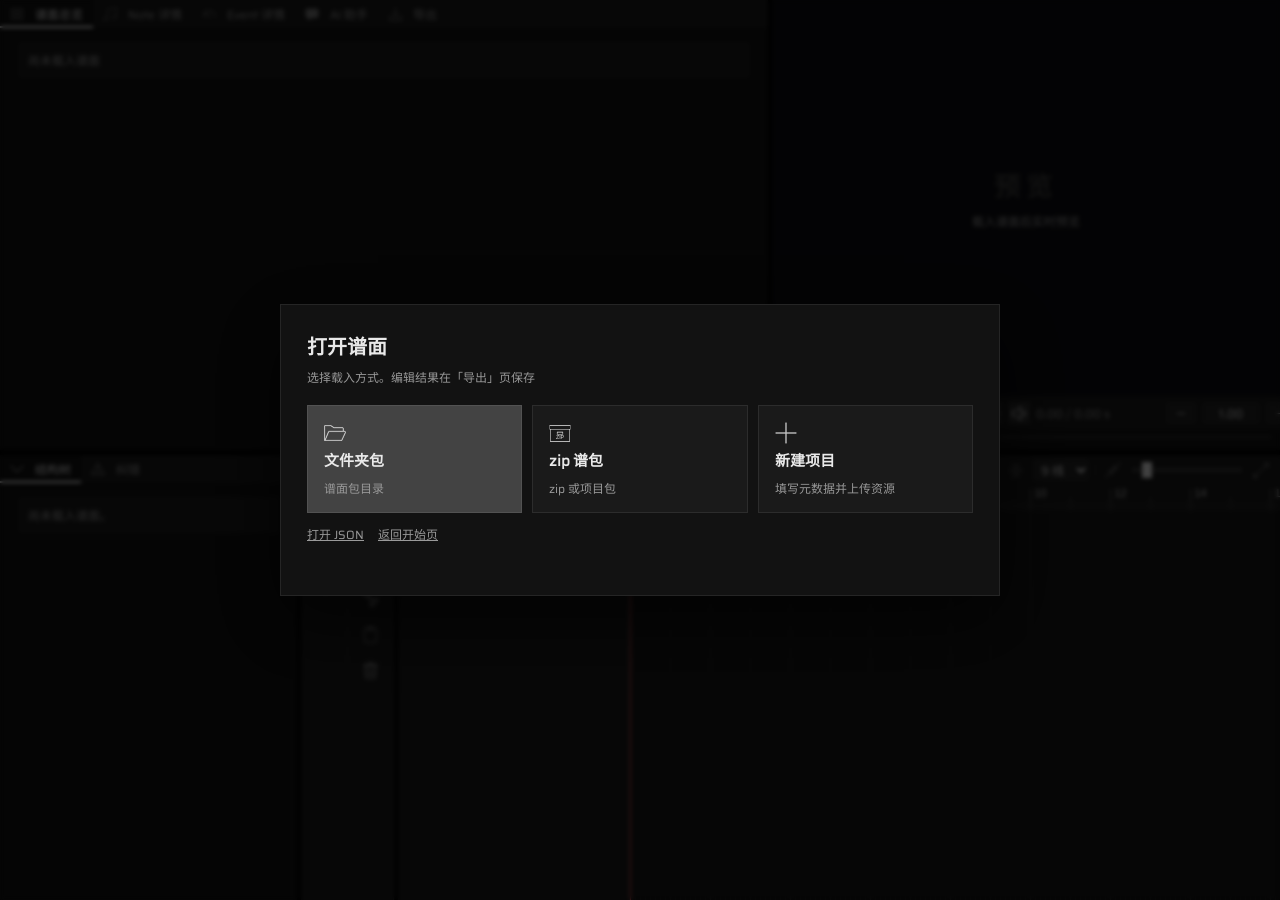
==== commit 1f8805ec: "chore(ui): 精简全站界面文案 采用正式、简短的表述：行标签去掉括号补充（起始时间（拍）→ 起始时间 等），悬停提示只留动作与必要快捷键，状态文字去掉「添加：」 「切开：」「快速切线：」等日志" ====
--- a/edit.html
+++ b/edit.html
@@ -12,7 +12,7 @@
     <div class="ed-loading" id="ed-loading">
       <div class="ed-loading-box">
         <div class="ed-loading-title"><span class="ed-loading-dot"></span>正在加载编辑器…</div>
-        <p class="ed-loading-hint">首次打开需下载脚本与贴图，请稍候。</p>
+        <p class="ed-loading-hint">首次加载需下载脚本与资源</p>
       </div>
     </div>
 
@@ -30,7 +30,7 @@
           <canvas id="ed-canvas"></canvas>
           <div class="ed-preview-empty" id="ed-preview-empty">
             <div class="big">预览</div>
-            <div class="dim">载入谱面后这里实时渲染指针所在时刻的画面</div>
+            <div class="dim">载入谱面后实时预览</div>
           </div>
         </div>
         <div class="ed-preview-bar">
@@ -51,7 +51,7 @@
             type="text"
             inputmode="decimal"
             value="1.00"
-            title="倍速：直接输入倍率后回车（[ / ] 按挡位调整）"
+            title="倍速（[ / ] 调整）"
           />
           <button class="ed-btn" id="ed-rate-up" type="button" title="加速（]）">＋</button>
           <span class="dim" id="ed-fps"></span>
@@ -80,7 +80,8 @@
       <section class="ed-pane ed-pane-grow" id="ed-timeline">
         <div class="ed-panebar">
           <span class="ed-panebar-title">时间轴</span>
-          <input class="ed-beat" id="ed-beat" type="text" value="0+0/1" title="指针所在拍（a+b/c）" />
+          <input class="ed-beat" id="ed-beat" type="text" value="0+0/1" title="指针拍号" />
+          <span class="ed-tool-hint" id="ed-tool-hint"></span>
           <span class="grow"></span>
           <button class="ed-iconbtn" id="ed-snap" type="button" title="纵向吸附"></button>
           <select class="ed-select" id="ed-tick-div" title="纵向刻度密度"></select>
--- a/editor.css
+++ b/editor.css
@@ -4,9 +4,11 @@
    ───────────────────────────────────────────────────────────── */
 
 /* 字体与播放器（styles.css）一致：assets/phigros.ttf。
-   该文件是**裁剪过的子集**（原字体 8.8 MB → 约 200 KB，只保留界面用到的数字、拉丁字母、
-   标点与文案里的汉字），改界面文案后重新生成一次：python tools/subset_font.py --source <完整字体>
-   没覆盖到的字形（例如谱面标题、判定线名里的生僻汉字）回退到字体栈后面的系统字体。 */
+   该文件是**裁剪过的子集**（原字体 8.4 MB → 约 326 KB，只保留两个界面用到的数字、拉丁字母、
+   标点与文案里的汉字），改界面文案后重新生成一次：
+       python tools/subset_font.py --source tools/out/phigros-full.ttf
+   没覆盖到的字形（例如谱面标题、判定线名里的生僻汉字）回退到字体栈后面的系统字体。
+   规模由 tools/editor-smoke.mjs 的覆盖率守卫拦着（界面里出现的非 ASCII 字符缺字形比例 < 1%）。 */
 @font-face {
   font-family: 'Phigros';
   src: url('assets/phigros.ttf') format('truetype');
@@ -164,6 +166,47 @@
   line-height: var(--ctl-h);
   white-space: nowrap;
 }
+
+
+/* Event 详情行的迷你步进按钮（−1拍 / −1/32 / +1/32 / +1拍 与 − / ＋） */
+.ed-mini {
+  display: inline-grid;
+  place-items: center;
+  min-width: 22px;
+  height: 22px;
+  padding: 0;
+  color: var(--dim);
+  background: none;
+  border: 0;
+  line-height: 1;
+  cursor: pointer;
+}
+
+.ed-mini .ic {
+  width: 13px;
+  height: 13px;
+}
+
+.ed-mini:hover {
+  color: var(--fg);
+}
+
+.ed-mini-icon {
+  color: var(--fg);
+}
+/* 当前工具的按键提示：占拍数与右侧控件之间的弹性空间，窄屏省略号（悬停 title 看全） */
+.ed-tool-hint {
+  flex: 1 1 auto;
+  min-width: 0;
+  margin-left: 10px;
+  overflow: hidden;
+  color: var(--dim);
+  font-size: 12px;
+  line-height: 1.4;
+  text-overflow: ellipsis;
+  white-space: nowrap;
+  cursor: default;
+}
 /* .ed-check（预览顶栏那三个复选框）已随顶栏移除；需要时再加回来 */
 
 /* 勾选框：自绘（灰阶底 + 白色选中），避免浏览器默认蓝色 */
@@ -200,6 +243,9 @@
   background: var(--bg);
   flex: 0 0 auto;
   position: relative;
+  /* 触屏必须禁掉浏览器手势：否则拖几像素就被判成滚动/平移，pointermove 被
+     pointercancel 掐断 —— 表现为「只能拖动一小段」（用户实测移动端如此） */
+  touch-action: none;
 }
 .ed-split-v {
   width: 4px;
@@ -263,21 +309,30 @@
 }
 
 /* ── 工作区焦点：点一下哪块工作区，哪块亮 1px 描边 ─────────────
-   用 outline 而不是 border/box-shadow：不占布局（不会让内容跳 1px），
-   而且它画在子元素之上，预览那块的黑画布压不住。 */
-.ed-pane.focused {
-  outline: 1px solid color-mix(in srgb, var(--accent) 45%, transparent);
-  outline-offset: -1px;
+   用 ::after 覆盖层而不是 outline：outline 画在面板自身的层上，会被内部的
+   canvas / 标签页控件盖住（用户看到的就是「亮边缺一截」）。覆盖层 z-index
+   压过所有子元素，pointer-events:none 不挡交互，也不占布局。 */
+.ed-pane.focused::after,
+.ed-workspace-tools.focused::after {
+  content: "";
+  position: absolute;
+  inset: 0;
+  border: 1px solid color-mix(in srgb, var(--accent) 45%, transparent);
+  pointer-events: none;
+  z-index: 30;
 }
 
 /* ── 第五个工作区：工具栏（两列，样式完全一致）─────────────────
    与时间轴分开的一块独立面板：容器负责背景与右侧分界，两列本身只有宽度与排列。 */
 .ed-workspace-tools {
+  position: relative; /* 焦点描边（::after 覆盖层）的定位基准 */
   flex: 0 0 auto;
   display: flex;
   align-items: flex-start;
   background: var(--panel-2);
   border-right: 1px solid var(--line);
+  /* 与右侧时间轴之间留一条与分隔条同宽的空隙（时间轴面板此前贴着工具栏） */
+  margin-right: 4px;
 }
 .ed-tools {
   width: var(--tools-w);
@@ -419,6 +474,53 @@
   border-top: 0;
   flex: 0 0 auto;
 }
+
+/* ── 全局进度条（预览工作区底部，Pr 风格）：跨全曲跳转，与时间轴指针同步 ── */
+.ed-seekbar {
+  position: relative;
+  flex: 0 0 auto;
+  height: 14px;
+  margin: 0 8px 6px;
+  cursor: pointer;
+  touch-action: none; /* 触屏拖动不被浏览器手势掐断 */
+}
+.ed-seekbar.disabled {
+  cursor: default;
+  opacity: 0.55;
+}
+.ed-seekbar-track {
+  position: absolute;
+  left: 0;
+  right: 0;
+  top: 5px;
+  height: 4px;
+  border-radius: 2px;
+  background: var(--panel-3);
+  overflow: visible;
+}
+.ed-seekbar-fill {
+  position: absolute;
+  left: 0;
+  top: 5px;
+  height: 4px;
+  width: 0;
+  border-radius: 2px;
+  background: var(--accent-2, #cccccc);
+  pointer-events: none;
+}
+.ed-seekbar-knob {
+  position: absolute;
+  top: 2px;
+  left: 0;
+  width: 10px;
+  height: 10px;
+  border-radius: 50%;
+  background: var(--accent, #ffffff);
+  transform: translateX(-50%);
+  box-shadow: 0 0 0 2px rgba(0, 0, 0, 0.45);
+  pointer-events: none;
+}
+
 .ed-time {
   font-variant-numeric: tabular-nums;
   color: var(--dim);
@@ -534,7 +636,7 @@
   flex: 0 0 auto;
   overflow: hidden;
   background: var(--panel-2);
-  border-right: 0;
+  border-right: 1px solid var(--line);
   /* 纵向滚动条统一由右侧 body 提供，这里只跟着同步 scrollTop */
   scrollbar-width: none;
 }
@@ -700,7 +802,8 @@
   z-index: 2;
   height: var(--ruler-h);
   border-bottom: 0;
-  background: var(--panel-3);
+  /* 与轨道头同色（#1a1a1a）：原来这块 #242424 比两侧都亮，看着像浮层盖住了边界 */
+  background: var(--panel-2);
 }
 .ed-track {
   position: relative;
@@ -748,7 +851,10 @@
   background: #e6e6e6;
 }
 .ed-track.selected {
+  /* 活跃轨：只「稍微高亮一点点」——很淡的底色 + 左侧一条主题色竖条。
+     不做整行反白：一屏十几条轨时反白会喧宾夺主，也看不出哪条是「刚操作过」的。 */
   background: #ffffff12;
+  box-shadow: inset 3px 0 0 0 var(--accent-2);
 }
 .ed-track .chip {
   width: 4px;
@@ -1057,6 +1163,108 @@
   color: var(--dim);
   font-size: 12px;
 }
+/* ── 双单位制行（Note / Event 详情）：官谱 | RPE | − | ＋ | 范围 ──
+   网格模板每一行都一样 → 各行的列相互对齐；合并行用 span2 / span4 占位。
+   范围列必须**定宽**：每行都是独立网格，auto 列会按本行文字（−180..180 / 0..1 / 空）
+   各自伸缩，官谱 / RPE 两列和 ± 按钮就会随行错位。 */
+.ed-dual-row {
+  display: grid;
+  grid-template-columns: 96px minmax(0, 1fr) minmax(0, 1fr) 20px 20px 68px;
+  align-items: center;
+  gap: 6px 8px; /* 控件间距（行间 / 列间各留一点） */
+  min-height: 26px;
+}
+.ed-dual-row > .k {
+  color: var(--dim);
+  font-size: 12px;
+  overflow: hidden;
+  text-overflow: ellipsis;
+  white-space: nowrap;
+}
+.ed-dual-row > .v {
+  display: flex;
+  align-items: center;
+  gap: 6px;
+  min-width: 0;
+}
+.ed-dual-row > .v.span2 {
+  grid-column: span 2;
+}
+.ed-dual-row > .v.span4 {
+  grid-column: span 4;
+}
+.ed-dual-row > .cell {
+  min-width: 0;
+}
+.ed-dual-row > .range {
+  display: inline-flex;
+  align-items: center;
+  justify-content: flex-end;
+  gap: 4px;
+  color: var(--dim);
+  font-size: 11px;
+  white-space: nowrap;
+  min-width: 0;
+  overflow: hidden; /* 定宽列装不下的极端范围文字省略，不挤压前面的值列 */
+  text-overflow: ellipsis;
+}
+.ed-dual-row.head > .h {
+  color: var(--dim);
+  font-size: 11px;
+  opacity: 0.75;
+}
+/* 「范围」列头与右对齐的范围文字对齐 */
+.ed-dual-row.head > .h:last-child {
+  text-align: right;
+}
+.ed-dual-row.head {
+  min-height: 18px;
+}
+/* 双单位行的下拉 / 复选等控件：撑满合并后的值列（与合并输入框同宽） */
+.ed-dual-row .ed-select {
+  flex: 1 1 auto;
+  width: 100%;
+  min-width: 0;
+}
+.ed-dual-row input.ed-num,
+.ed-dual-row input.ed-beat {
+  width: 100%;
+  min-width: 0;
+  height: var(--ctl-h);
+  padding: 0 6px;
+  color: var(--text);
+  background: var(--panel-3);
+  border: 0;
+  border-radius: 0;
+  font: 12px/1 ui-monospace, Consolas, monospace;
+}
+/* 拍号文本输入用等宽字体（与数字输入一致），两列宽度严格一致 */
+.ed-dual-row input.ed-beat {
+  font: 12px/1 ui-monospace, Consolas, monospace;
+  letter-spacing: 0;
+}
+.ed-dual-row input.ed-num:focus {
+  outline: none;
+  background: #2f2f2f;
+}
+.ed-dual-row input.ed-num::placeholder {
+  color: var(--dim);
+  opacity: 0.7;
+}
+/* 数值输入隐藏原生步进小箭头：同一行里拍号文本框 / 下拉都没有箭头，留着显得不统一；
+   步进已有行尾 −/＋ 按钮和悬停滚轮（上下方向键也仍然可用） */
+.ed-dual-row input.ed-num::-webkit-outer-spin-button,
+.ed-dual-row input.ed-num::-webkit-inner-spin-button,
+.ed-note-row input.ed-num::-webkit-outer-spin-button,
+.ed-note-row input.ed-num::-webkit-inner-spin-button {
+  -webkit-appearance: none;
+  margin: 0;
+}
+.ed-dual-row input.ed-num,
+.ed-note-row input.ed-num {
+  -moz-appearance: textfield;
+  appearance: textfield;
+}
 .ed-note-row > .v {
   flex: 1 1 auto;
   display: flex;
@@ -1122,14 +1330,30 @@
   color: var(--dim-2);
 }
 /* 同一行里并排两个输入（颜色事件的 起始 → 结束） */
-.ed-note-row .ed-inline {
+.ed-note-row .ed-inline,
+.ed-dual-row .ed-inline {
   display: flex;
   align-items: center;
   gap: 6px;
+}
+/* 事件详情双单位行里的并排输入：平分合并值列，箭头占固定位 */
+.ed-dual-row .ed-inline {
+  flex: 1 1 auto;
+  min-width: 0;
+}
+.ed-dual-row .ed-inline > input.ed-num {
+  flex: 1 1 0;
+  width: auto;
+}
+.ed-dual-row .ed-inline > .dim {
+  flex: 0 0 auto;
 }
 /* 颜色事件的预览色块 */
 .ed-color-swatch {
-  width: 96px;
+  flex: 1 1 auto;
+  width: auto;
+  min-width: 96px;
+  max-width: 240px;
   height: var(--ctl-h);
   border: 1px solid var(--line);
   background: var(--panel-3);
@@ -1174,47 +1398,76 @@
   touch-action: none;
   user-select: none;
 }
-/* 事件曲线页：整页统一深色背景，曲线铺满（不含任何说明文字，见 curve-tab.js） */
-.ed-scroll.ed-curve-page {
-  display: flex;
-  flex-direction: column;
+/* Event 详情页：左表单 + 右曲线（背景与标签页本体一致，不再整页涂深色） */
+.ed-event-grid {
+  display: flex;
+  align-items: stretch;
   height: 100%;
   min-height: 0;
-  overflow: hidden;
-  padding: 0;
-  gap: 0;
-  background: #141414;
-}
-.ed-curve-page > * {
+}
+
+.ed-event-form {
   flex: 0 0 auto;
-}
-.ed-curve-page .ed-curve-box {
+  width: min(52%, 400px);
+  min-width: 220px;
+  overflow-y: auto;
+  border-right: 1px solid var(--line);
+}
+
+.ed-event-curve {
+  flex: 1 1 auto;
+  min-width: 0;
+  display: flex;
+  flex-direction: column;
+}
+
+/* 颜色事件 / 多选：曲线栏没有可画的内容，整栏隐藏，表单占满宽度 */
+.ed-event-grid.no-curve .ed-event-curve {
+  display: none;
+}
+.ed-event-grid.no-curve .ed-event-form {
+  flex: 1 1 auto;
+  width: auto;
+  max-width: 720px;
+  border-right: 0;
+}
+
+.ed-curve-embed {
+  flex: 1 1 auto;
+  min-height: 0;
+  display: flex;
+  flex-direction: column;
+  padding: 6px 8px 8px;
+}
+
+.ed-curve-embed .ed-curve-box {
   flex: 1 1 auto;
   min-height: 0;
   width: 100%;
   max-width: none;
-  background: #141414;
-}
-.ed-curve-page .ed-curve {
+}
+
+.ed-curve-embed .ed-curve {
   flex: 1 1 auto;
   min-height: 0;
   padding: 0;
   gap: 0;
-  background: #141414;
-}
-.ed-curve-page .ed-curve-title,
-.ed-curve-page .ed-curve-legend {
+  background: transparent;
+}
+
+.ed-curve-embed .ed-curve-title,
+.ed-curve-embed .ed-curve-legend {
   display: none;
 }
-.ed-curve-page .ed-curve-svg {
+
+.ed-curve-embed .ed-curve-svg {
   flex: 1 1 auto;
   min-height: 0;
   width: 100%;
   height: auto;
-  aspect-ratio: auto;
-  margin: 0;
-  background: #141414;
-}
+  background: transparent;
+}
+
 /* 相邻事件的取值：虚线 + 右端标签；吸附时高亮 */
 .ed-curve-neighbor {
   stroke: #8a8f98;
@@ -1299,6 +1552,10 @@
 .ed-curve-handle.end {
   fill: #ffcc66;
 }
+/* 中间手柄：整体抬升/降低（钩定时是唯一手柄） */
+.ed-curve-handle.mid {
+  fill: #6bcfff;
+}
 .ed-curve-handle.bezier {
   fill: #ff7ac6;
 }
@@ -1843,6 +2100,11 @@
 .ed-welcome-alt.hidden {
   display: none;
 }
+/* 弹窗内任何元素的显隐开关（缺失媒体弹窗里按需隐藏 上传音频/上传曲绘 卡片） */
+.ed-welcome .hidden,
+.ed-welcome-media .hidden {
+  display: none;
+}
 .ed-welcome-card {
   display: flex;
   flex-direction: column;
@@ -1894,6 +2156,33 @@
 }
 .ed-welcome-status.ok {
   color: var(--ok);
+}
+/* 草稿卡里的缓存警告：提醒手动保存 + 缓存失效风险 */
+.ed-welcome-draft-warn {
+  flex: 1 1 100%;
+  color: var(--warn);
+  font-size: 12px;
+  line-height: 1.6;
+}
+/* 缺失媒体提醒弹窗：结构与主欢迎弹窗一致（独立类名，避免测试/调用方误认），比主弹窗窄一档 */
+.ed-welcome-media {
+  position: fixed;
+  inset: 0;
+  z-index: 210;
+  display: grid;
+  place-items: center;
+  padding: 24px;
+  background: rgba(0, 0, 0, 0.72);
+  backdrop-filter: blur(2px);
+}
+.ed-welcome-media.hidden {
+  display: none;
+}
+.ed-welcome-media .ed-welcome-box {
+  width: min(460px, 100%);
+}
+.ed-welcome-media .ed-welcome-card {
+  width: 100%;
 }
 
 /* 草稿恢复卡片：启动时若浏览器本地有未保存的草稿 */
@@ -2235,8 +2524,8 @@
   display: flex;
   flex-direction: column;
   gap: 6px;
+  flex: 1 1 auto;
   min-height: 40px;
-  max-height: 46vh;
   overflow-y: auto;
 }
 .ed-ai-msg {
@@ -2246,6 +2535,154 @@
   word-break: break-word;
   padding: 5px 8px;
   border-radius: 6px;
+}
+/* 消息正文 + 悬停操作（复制 / 分支） */
+.ed-ai-msg {
+  position: relative;
+}
+.ed-ai-msg-body {
+  min-width: 0;
+}
+.ed-ai-msg-actions {
+  /* 悬浮右上角（不占布局）：占位会让正文在悬停时换行宽度突变 */
+  position: absolute;
+  top: 3px;
+  right: 5px;
+  display: inline-flex;
+  gap: 2px;
+  padding: 0 2px;
+  background: var(--panel-2, #242424);
+  border-radius: 4px;
+  opacity: 0;
+  pointer-events: none;
+  transition: opacity 0.08s;
+}
+.ed-ai-msg:hover .ed-ai-msg-actions {
+  opacity: 1;
+  pointer-events: auto;
+}
+.ed-ai-msg-actions .ed-iconbtn {
+  width: 16px;
+  height: 16px;
+}
+/* 面板整体：左对话侧边栏 + 右主区 */
+.ed-ai {
+  display: flex;
+  gap: 10px;
+  padding: 8px 10px 10px;
+  height: 100%;
+  box-sizing: border-box;
+}
+.ed-ai-conv {
+  flex: 0 0 150px;
+  display: flex;
+  flex-direction: column;
+  gap: 6px;
+  min-height: 0;
+  border-right: 1px solid var(--line, rgba(255, 255, 255, 0.08));
+  padding-right: 8px;
+}
+.ed-ai-conv-head {
+  display: flex;
+  align-items: center;
+  gap: 4px;
+}
+.ed-ai-conv-head .label {
+  flex: 1 1 auto;
+  color: var(--dim, #9aa2b1);
+  font-size: 12px;
+}
+.ed-ai-conv-list {
+  flex: 1 1 auto;
+  min-height: 0;
+  overflow-y: auto;
+  display: flex;
+  flex-direction: column;
+  gap: 2px;
+}
+.ed-ai-conv-item {
+  position: relative;
+  display: flex;
+  align-items: center;
+  gap: 4px;
+  padding: 4px 6px;
+  border-radius: 6px;
+  cursor: pointer;
+  flex: none;
+}
+.ed-ai-conv-item:hover {
+  background: rgba(255, 255, 255, 0.05);
+}
+.ed-ai-conv-item.active {
+  background: rgba(255, 255, 255, 0.1);
+}
+.ed-ai-conv-item .info {
+  flex: 1 1 auto;
+  min-width: 0;
+}
+.ed-ai-conv-item .t {
+  display: block;
+  color: var(--text, #e9e9e9);
+  font-size: 11px;
+  overflow: hidden;
+  text-overflow: ellipsis;
+  white-space: nowrap;
+}
+.ed-ai-conv-item .m {
+  display: block;
+  color: var(--dim, #9aa2b1);
+  font-size: 10px;
+}
+.ed-ai-conv-item .acts {
+  /* 悬浮在条目右缘（不占布局）：display 切换会挤压标题、让整列宽度跳一下 */
+  position: absolute;
+  right: 2px;
+  top: 50%;
+  transform: translateY(-50%);
+  display: inline-flex;
+  gap: 2px;
+  padding: 0 2px;
+  background: var(--panel-2, #242424);
+  border-radius: 6px;
+  opacity: 0;
+  pointer-events: none;
+  transition: opacity 0.08s;
+}
+.ed-ai-conv-item:hover .acts {
+  opacity: 1;
+  pointer-events: auto;
+}
+.ed-iconbtn.arm {
+  color: var(--danger, #ff6b6b);
+}
+.ed-ai-main {
+  flex: 1 1 auto;
+  min-width: 0;
+  min-height: 0;
+  display: flex;
+  flex-direction: column;
+  gap: 8px;
+}
+/* 停止 / 重试等按钮的显隐开关（此前没有通用 .hidden 规则，停止按钮一直显示） */
+.ed-ai .hidden {
+  display: none;
+}
+/* 统计行：token / 费用 / 上下文占用 */
+.ed-ai-stats {
+  display: flex;
+  align-items: center;
+  font-size: 10px;
+  color: var(--dim, #9aa2b1);
+}
+.ed-ai-stats-text {
+  flex: 1 1 auto;
+  min-width: 0;
+  overflow: hidden;
+  text-overflow: ellipsis;
+  white-space: nowrap;
+}
+.ed-ai-stats-text.warn {
+  color: var(--warn, #ffcc66);
 }
 .ed-ai-msg.user {
   background: rgba(255, 255, 255, 0.08);
@@ -2366,6 +2803,8 @@
   gap: 6px;
 }
 .ed-ai-status {
+  flex: 1 1 auto;
+  min-width: 0;
   font-size: 11px;
   color: var(--dim, #9aa2b1);
   overflow: hidden;
